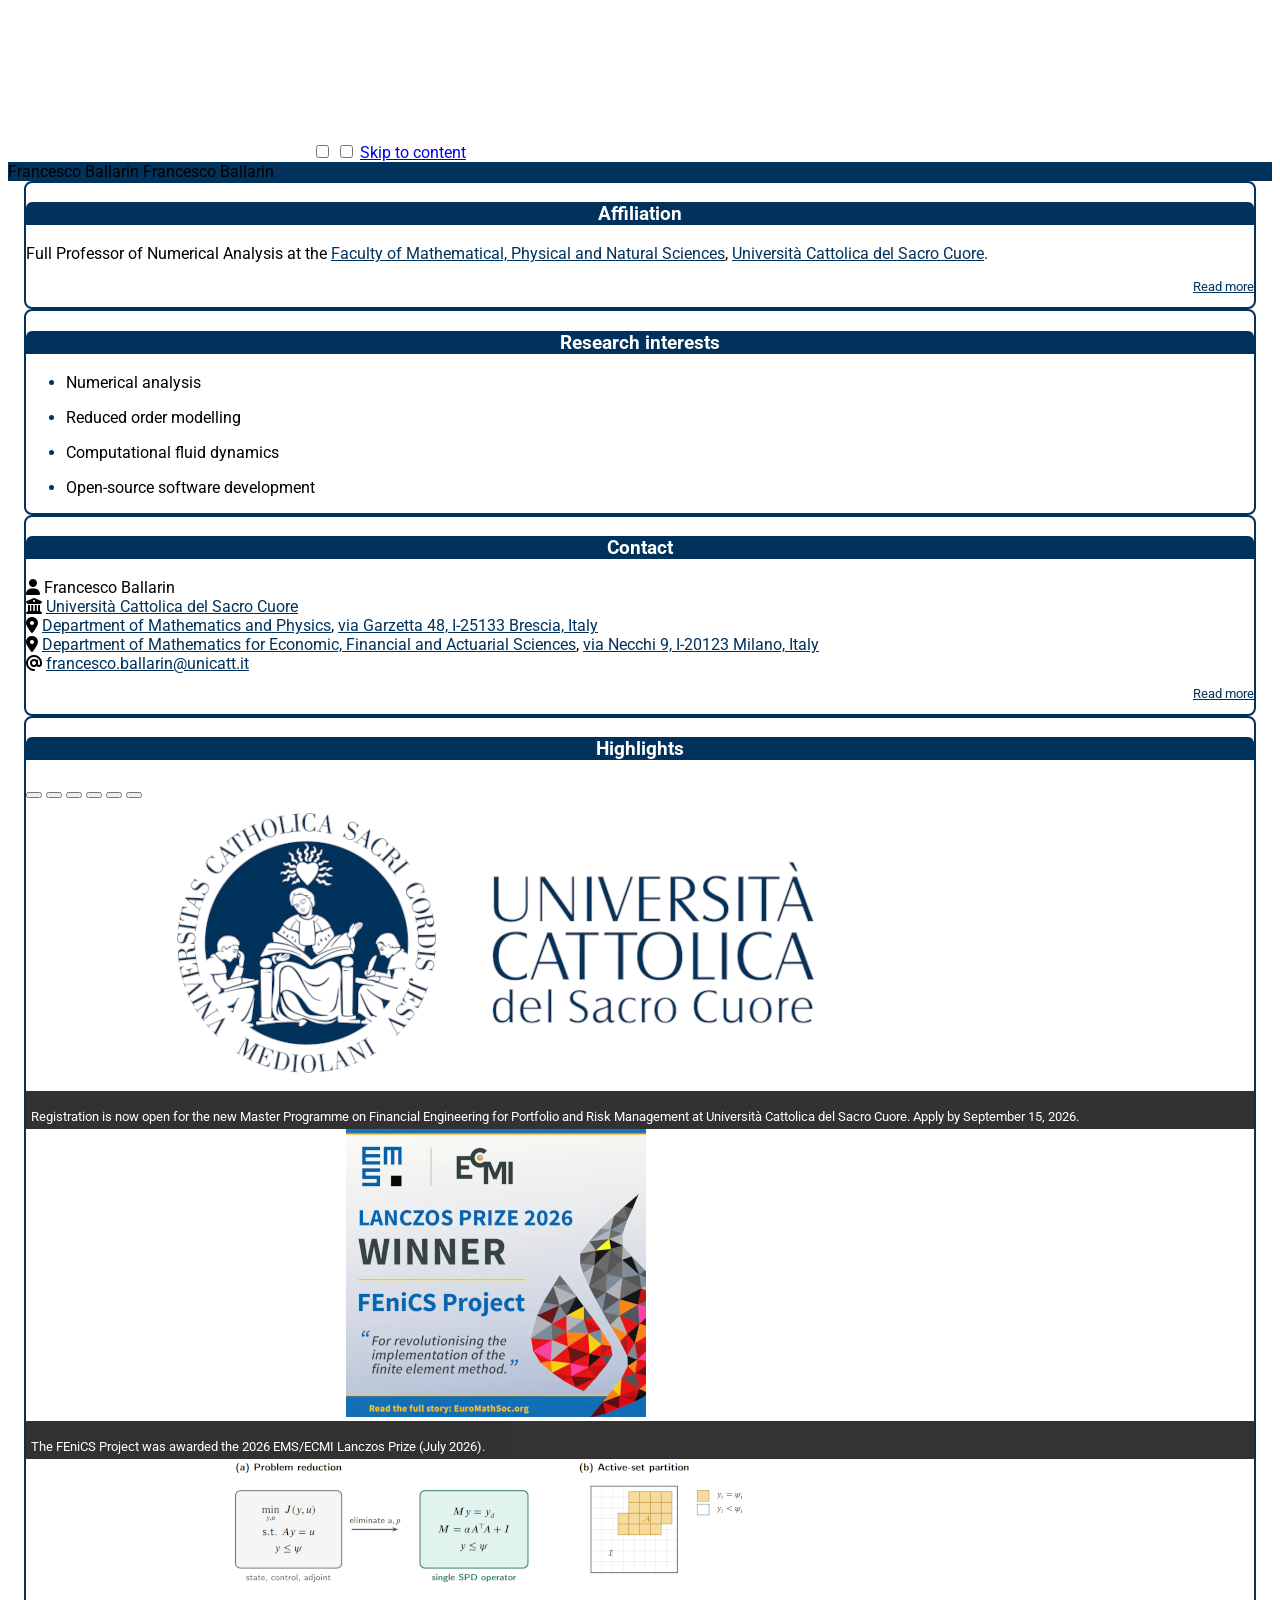
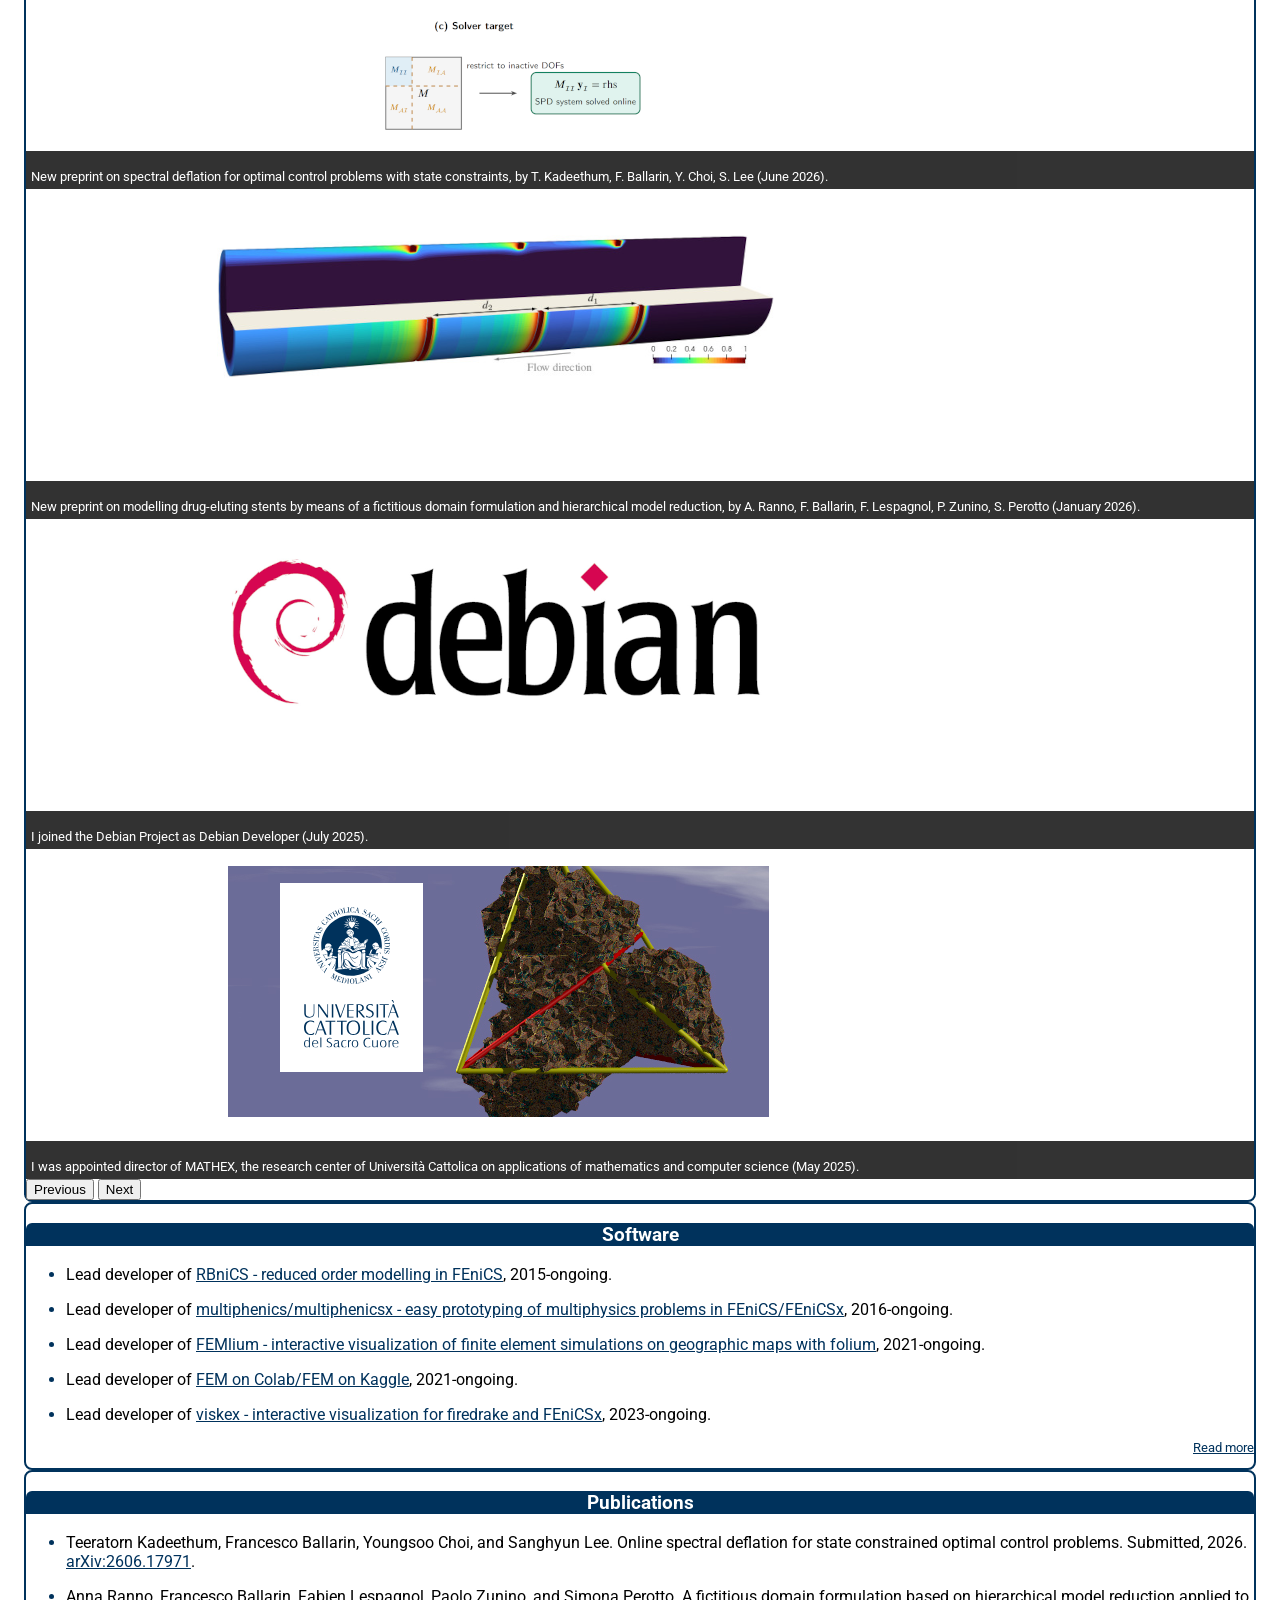
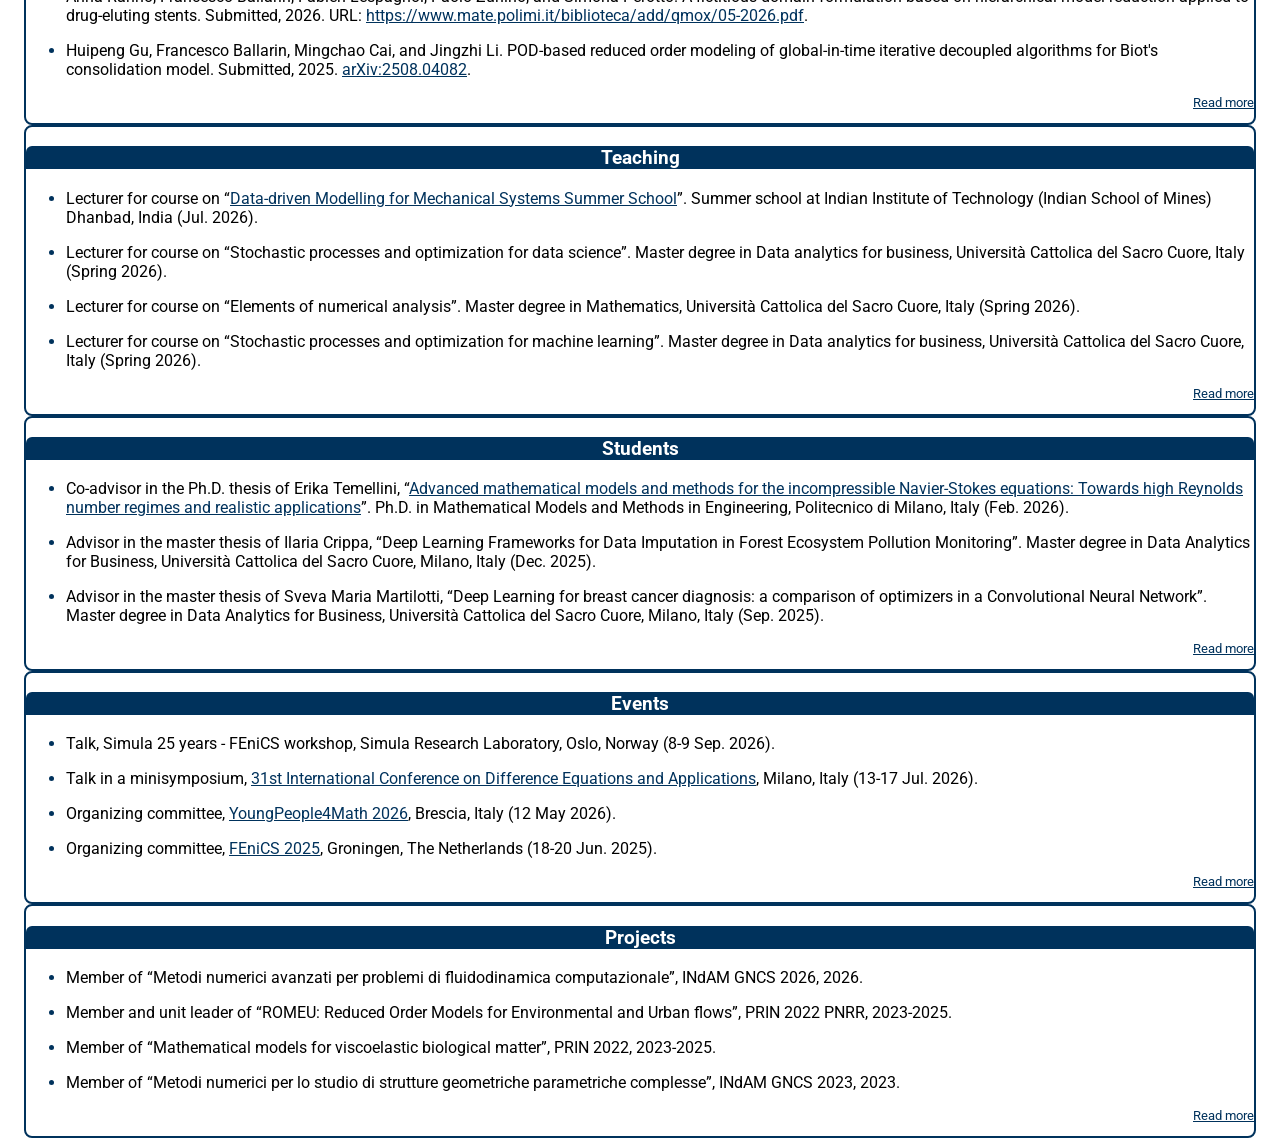
==== index.html @ c72687cb "deploy: 4f6db9b" ====
<!DOCTYPE html>

<html lang="en" data-content_root="./">
  <head>

<script type="application/ld+json">
{
  "@context": "http://schema.org",
  "@type": "Person",
  "givenName": "Francesco",
  "familyName": "Ballarin",
  "affiliation": "Faculty of Mathematical, Physical and Natural Sciences, Università Cattolica del Sacro Cuore",
  "address": "Department of Mathematics and Physics, via Garzetta 48, I-25133 Brescia, Italy and Department of Mathematics for Economic, Financial and Actuarial Sciences, via Necchi 9, I-20123 Milano, Italy",
  "email": "francesco.ballarin@unicatt.it",
  "jobTitle": "Full Professor of Numerical Analysis",
  "url": "https://www.francescoballarin.it/"
}
</script>

<meta property="og:title" content="Francesco Ballarin" />
<meta property="og:description" content="Francesco Ballarin is Full Professor of Numerical Analysis at the Faculty of Mathematical, Physical and Natural Sciences, Università Cattolica del Sacro Cuore." />
<meta property="og:site_name" content="Francesco Ballarin" />
<meta property="og:locale" content="en_US" />
<meta property="og:type" content="website" />
<meta property="og:url" content="https://www.francescoballarin.it/" />
<meta name="twitter:card" content="summary" />
<meta name="twitter:title" content="Francesco Ballarin" />
<meta name="twitter:description" content="Francesco Ballarin is Full Professor of Numerical Analysis at the Faculty of Mathematical, Physical and Natural Sciences, Università Cattolica del Sacro Cuore." />
    <meta charset="utf-8" />
    <meta name="viewport" content="width=device-width, initial-scale=1.0" /><meta name="viewport" content="width=device-width, initial-scale=1" />
<meta content="Francesco Ballarin is Full Professor of Numerical Analysis at the Faculty of Mathematical, Physical and Natural Sciences, Università Cattolica del Sacro Cuore." lang="en" name="description" xml:lang="en" />

  <meta name="viewport" content="width=device-width,initial-scale=1">
  <meta http-equiv="x-ua-compatible" content="ie=edge">
  <meta name="lang:clipboard.copy" content="Copy to clipboard">
  <meta name="lang:clipboard.copied" content="Copied to clipboard">
  <meta name="lang:search.language" content="en">
  <meta name="lang:search.pipeline.stopwords" content="True">
  <meta name="lang:search.pipeline.trimmer" content="True">
  <meta name="lang:search.result.none" content="No matching documents">
  <meta name="lang:search.result.one" content="1 matching document">
  <meta name="lang:search.result.other" content="# matching documents">
  <meta name="lang:search.tokenizer" content="[\s\-]+">

  
    <link href="https://fonts.gstatic.com/" rel="preconnect" crossorigin>
    <link href="https://fonts.googleapis.com/css?family=Roboto+Mono:400,500,700|Roboto:300,400,400i,700&display=fallback" rel="stylesheet">

    <style>
      body,
      input {
        font-family: "Roboto", "Helvetica Neue", Helvetica, Arial, sans-serif
      }

      code,
      kbd,
      pre {
        font-family: "Roboto Mono", "Courier New", Courier, monospace
      }
    </style>
  

  <link rel="stylesheet" href="_static/stylesheets/application.css"/>
  <link rel="stylesheet" href="_static/stylesheets/application-palette.css"/>
  <link rel="stylesheet" href="_static/stylesheets/application-fixes.css"/>
  
  <link rel="stylesheet" href="_static/fonts/material-icons.css"/>
  
  <meta name="theme-color" content="#00325c">
  <script src="_static/javascripts/modernizr.js"></script>
  
<script async src="https://www.googletagmanager.com/gtag/js?id=G-PG8WPC9DPN"></script>
<script>
    window.dataLayer = window.dataLayer || [];

    function gtag() {
        dataLayer.push(arguments);
    }

    gtag('js', new Date());

    gtag('config', 'G-PG8WPC9DPN');
</script>
  
  
    <title>Francesco Ballarin</title>
    <link rel="stylesheet" type="text/css" href="_static/pygments.css?v=75810a84" />
    <link rel="stylesheet" type="text/css" href="_static/material.css?v=79c92029" />
    <link rel="stylesheet" type="text/css" href="_static/sphinx-design.min.css?v=95c83b7e" />
    <link rel="stylesheet" type="text/css" href="_static/bootstrap-carousel.min.css?v=fd277c8b" />
    <link rel="stylesheet" type="text/css" href="_static/carousel-custom.css?v=6fe5d8c5" />
    <link rel="stylesheet" type="text/css" href="_static/css/custom.css?v=c7656457" />
    <link rel="stylesheet" type="text/css" href="https://cdnjs.cloudflare.com/ajax/libs/font-awesome/6.5.0/css/all.min.css" />
    <script src="_static/documentation_options.js?v=5929fcd5"></script>
    <script src="_static/doctools.js?v=fd6eb6e6"></script>
    <script src="_static/sphinx_highlight.js?v=6ffebe34"></script>
    <script src="_static/design-tabs.js?v=f930bc37"></script>
    <script src="_static/bootstrap-carousel.min.js?v=9a6c5d3e"></script>
    <script src="_static/js/external_links.js?v=e7f469e6"></script>
    <link rel="index" title="Index" href="genindex.html" />
    <link rel="search" title="Search" href="search.html" />
    <link rel="next" title="Affiliation" href="affiliation.html" />
  
   

  </head>
  <body dir=ltr
        data-md-color-primary=unicatt data-md-color-accent=unicatt>
  
  <svg class="md-svg">
    <defs data-children-count="0">
      
      <svg xmlns="http://www.w3.org/2000/svg" width="416" height="448" viewBox="0 0 416 448" id="__github"><path fill="currentColor" d="M160 304q0 10-3.125 20.5t-10.75 19T128 352t-18.125-8.5-10.75-19T96 304t3.125-20.5 10.75-19T128 256t18.125 8.5 10.75 19T160 304zm160 0q0 10-3.125 20.5t-10.75 19T288 352t-18.125-8.5-10.75-19T256 304t3.125-20.5 10.75-19T288 256t18.125 8.5 10.75 19T320 304zm40 0q0-30-17.25-51T296 232q-10.25 0-48.75 5.25Q229.5 240 208 240t-39.25-2.75Q130.75 232 120 232q-29.5 0-46.75 21T56 304q0 22 8 38.375t20.25 25.75 30.5 15 35 7.375 37.25 1.75h42q20.5 0 37.25-1.75t35-7.375 30.5-15 20.25-25.75T360 304zm56-44q0 51.75-15.25 82.75-9.5 19.25-26.375 33.25t-35.25 21.5-42.5 11.875-42.875 5.5T212 416q-19.5 0-35.5-.75t-36.875-3.125-38.125-7.5-34.25-12.875T37 371.5t-21.5-28.75Q0 312 0 260q0-59.25 34-99-6.75-20.5-6.75-42.5 0-29 12.75-54.5 27 0 47.5 9.875t47.25 30.875Q171.5 96 212 96q37 0 70 8 26.25-20.5 46.75-30.25T376 64q12.75 25.5 12.75 54.5 0 21.75-6.75 42 34 40 34 99.5z"/></svg>
      
    </defs>
  </svg>
  
  <input class="md-toggle" data-md-toggle="drawer" type="checkbox" id="__drawer">
  <input class="md-toggle" data-md-toggle="search" type="checkbox" id="__search">
  <label class="md-overlay" data-md-component="overlay" for="__drawer"></label>
  <a href="#index" tabindex="1" class="md-skip"> Skip to content </a>
  <header class="md-header" data-md-component="header">
  <nav class="md-header-nav md-grid">
    <div class="md-flex navheader">
      <div class="md-flex__cell md-flex__cell--shrink">
        <a href="#" title="Francesco Ballarin"
           class="md-header-nav__button md-logo">
          
            <i class="md-icon" style="display: none;">&#xe15e;</i>
          
        </a>
      </div>
      <div class="md-flex__cell md-flex__cell--shrink">
        <label class="md-icon md-icon--menu md-header-nav__button" for="__drawer"></label>
      </div>
      <div class="md-flex__cell md-flex__cell--stretch">
        <div class="md-flex__ellipsis md-header-nav__title" data-md-component="title">
          <span class="md-header-nav__topic">Francesco Ballarin</span>
          <span class="md-header-nav__topic"> Francesco Ballarin </span>
        </div>
      </div>
      <div class="md-flex__cell md-flex__cell--shrink">
        <label class="md-icon md-icon--search md-header-nav__button" for="__search"></label>
        
      </div>
      
        <div class="md-flex__cell md-flex__cell--shrink">
          <div class="md-header-nav__source">
            <a href="https://github.com/francesco-ballarin/francesco-ballarin.github.io" title="Go to repository" class="md-source" data-md-source="github">

    <div class="md-source__icon">
      <svg xmlns="http://www.w3.org/2000/svg" xmlns:xlink="http://www.w3.org/1999/xlink" viewBox="0 0 24 24" width="28" height="28">
        <use xlink:href="#__github" width="24" height="24"></use>
      </svg>
    </div>
  
  <div class="md-source__repository">
    francesco-ballarin.github.io
  </div>
</a>
          </div>
        </div>
      
      
    </div>
  </nav>
</header>

  
  <div class="md-container">
    
    
    
  <nav class="md-tabs" data-md-component="tabs">
    <div class="md-tabs__inner md-grid">
      <ul class="md-tabs__list">
          <li class="md-tabs__item"><a href="#" class="md-tabs__link">Francesco Ballarin</a></li>
      </ul>
    </div>
  </nav>
    <main class="md-main">
      <div class="md-main__inner md-grid" data-md-component="container">
        
          <div class="md-sidebar md-sidebar--primary" data-md-component="navigation">
            <div class="md-sidebar__scrollwrap">
              <div class="md-sidebar__inner">
                <nav class="md-nav md-nav--primary" data-md-level="0">
  <label class="md-nav__title md-nav__title--site" for="__drawer">
    <a href="#" title="Francesco Ballarin" class="md-nav__button md-logo">
      
        <i class="md-icon" style="display: none;">&#xe15e;</i>
      
    </a>
    <a href="#"
       title="Francesco Ballarin">Francesco Ballarin</a>
  </label>
    <div class="md-nav__source">
      <a href="https://github.com/francesco-ballarin/francesco-ballarin.github.io" title="Go to repository" class="md-source" data-md-source="github">

    <div class="md-source__icon">
      <svg xmlns="http://www.w3.org/2000/svg" xmlns:xlink="http://www.w3.org/1999/xlink" viewBox="0 0 24 24" width="28" height="28">
        <use xlink:href="#__github" width="24" height="24"></use>
      </svg>
    </div>
  
  <div class="md-source__repository">
    francesco-ballarin.github.io
  </div>
</a>
    </div>
  
  

  
  <ul class="md-nav__list">
    <li class="md-nav__item">
    
    
      <a href="affiliation.html" class="md-nav__link">Affiliation</a>
      
    
    </li>
    <li class="md-nav__item">
    
    
      <a href="contact.html" class="md-nav__link">Contact</a>
      
    
    </li>
    <li class="md-nav__item">
    
    
      <a href="events.html" class="md-nav__link">Events</a>
      
    
    </li>
    <li class="md-nav__item">
    
    
      <a href="projects.html" class="md-nav__link">Projects</a>
      
    
    </li>
    <li class="md-nav__item">
    
    
      <a href="publications.html" class="md-nav__link">Publications</a>
      
    
    </li>
    <li class="md-nav__item">
    
    
      <a href="software.html" class="md-nav__link">Software</a>
      
    
    </li>
    <li class="md-nav__item">
    
    
      <a href="students.html" class="md-nav__link">Students</a>
      
    
    </li>
    <li class="md-nav__item">
    
    
      <a href="teaching.html" class="md-nav__link">Teaching</a>
      
    
    </li>
  </ul>
  

</nav>
              </div>
            </div>
          </div>
          <div class="md-sidebar md-sidebar--secondary" data-md-component="toc">
            <div class="md-sidebar__scrollwrap">
              <div class="md-sidebar__inner">
                
<nav class="md-nav md-nav--secondary">
  <ul class="md-nav__list" data-md-scrollfix="">
    
<li class="md-nav__item"><a class="md-nav__extra_link" href="_sources/index.rst.txt">Show Source</a> </li>

<li id="searchbox" class="md-nav__item"></li>

  </ul>
</nav>
              </div>
            </div>
          </div>
        
        <div class="md-content">
          <article class="md-content__inner md-typeset" role="main">
            
  <section id="francesco-ballarin">
<h1 id="index--page-root">Francesco Ballarin</h1>
<div class="toctree-wrapper compound">
<ul>
<li class="toctree-l1"><a class="reference internal" href="affiliation.html">Affiliation</a></li>
<li class="toctree-l1"><a class="reference internal" href="contact.html">Contact</a></li>
<li class="toctree-l1"><a class="reference internal" href="events.html">Events</a></li>
<li class="toctree-l1"><a class="reference internal" href="projects.html">Projects</a></li>
<li class="toctree-l1"><a class="reference internal" href="publications.html">Publications</a></li>
<li class="toctree-l1"><a class="reference internal" href="software.html">Software</a></li>
<li class="toctree-l1"><a class="reference internal" href="students.html">Students</a></li>
<li class="toctree-l1"><a class="reference internal" href="teaching.html">Teaching</a></li>
</ul>
</div>
<div class="sd-container-fluid sd-sphinx-override sd-mb-4 docutils">
<div class="sd-row sd-row-cols-1 sd-row-cols-xs-1 sd-row-cols-sm-1 sd-row-cols-md-3 sd-row-cols-lg-3 sd-g-2 sd-g-xs-2 sd-g-sm-2 sd-g-md-2 sd-g-lg-2 docutils">
<div class="sd-col sd-d-flex-row docutils">
<div class="sd-card sd-sphinx-override sd-w-100 sd-shadow-sm docutils">
<div class="sd-card-header docutils">
<p class="sd-card-text"><a class="reference internal" href="affiliation.html"><span class="doc">Affiliation</span></a></p>
</div>
<div class="sd-card-body docutils">
<p class="sd-card-text">Full Professor of Numerical Analysis at the <a class="reference external" href="https://brescia.unicatt.it/facolta/scienze-matematiche-fisiche-e-naturali">Faculty of Mathematical, Physical and Natural Sciences</a>, <a class="reference external" href="https://www.unicatt.it/">Università Cattolica del Sacro Cuore</a>.</p>
</div>
<div class="sd-card-footer docutils">
<p class="sd-card-text"><a class="reference internal" href="affiliation.html"><span class="doc">Read more</span></a></p>
</div>
</div>
</div>
<div class="sd-col sd-d-flex-row docutils">
<div class="sd-card sd-sphinx-override sd-w-100 sd-shadow-sm docutils">
<div class="sd-card-header docutils">
<p class="sd-card-text">Research interests</p>
</div>
<div class="sd-card-body docutils">
<ul class="simple">
<li><p class="sd-card-text">Numerical analysis</p></li>
<li><p class="sd-card-text">Reduced order modelling</p></li>
<li><p class="sd-card-text">Computational fluid dynamics</p></li>
<li><p class="sd-card-text">Open-source software development</p></li>
</ul>
</div>
</div>
</div>
<div class="sd-col sd-d-flex-row docutils">
<div class="sd-card sd-sphinx-override sd-w-100 sd-shadow-sm docutils">
<div class="sd-card-header docutils">
<p class="sd-card-text"><a class="reference internal" href="contact.html"><span class="doc">Contact</span></a></p>
</div>
<div class="sd-card-body docutils">
<div class="line-block">
<div class="line"><span class="fas fa-user sd-text-primary"></span> Francesco Ballarin</div>
<div class="line"><span class="fas fa-building-columns sd-text-primary"></span> <a class="reference external" href="https://www.unicatt.it/">Università Cattolica del Sacro Cuore</a></div>
<div class="line"><span class="fas fa-location-dot sd-text-primary"></span> <a class="reference external" href="https://dipartimenti.unicatt.it/dmf">Department of Mathematics and Physics</a>, <a class="reference external" href="https://maps.google.com/?q=viaGarzetta48,I-25133Brescia,Italy">via Garzetta 48, I-25133 Brescia, Italy</a></div>
<div class="line"><span class="fas fa-location-dot sd-text-primary"></span> <a class="reference external" href="https://dipartimenti.unicatt.it/dimsefa">Department of Mathematics for Economic, Financial and Actuarial Sciences</a>, <a class="reference external" href="https://maps.google.com/?q=viaNecchi9,I-20123Milano,Italy">via Necchi 9, I-20123 Milano, Italy</a></div>
<div class="line"><span class="fas fa-at sd-text-primary"></span> <a class="reference external" href="mailto:francesco.ballarin@unicatt.it">francesco<span>.</span>ballarin<span>@</span>unicatt<span>.</span>it</a></div>
</div>
</div>
<div class="sd-card-footer docutils">
<p class="sd-card-text"><a class="reference internal" href="contact.html"><span class="doc">Read more</span></a></p>
</div>
</div>
</div>
</div>
</div>
<div class="sd-card sd-sphinx-override sd-mt-0 sd-mb-4 sd-ml-2 sd-mr-2 sd-shadow-sm docutils">
<div class="sd-card-header docutils">
<p class="sd-card-text">Highlights</p>
</div>
<div class="sd-card-body docutils">
<div class="scbs-carousel scbs-slide scbs-carousel-fade scbs-carousel-dark" data-bs-ride="carousel" id="carousel-0">
<div class="scbs-carousel-indicators">
<button aria-current="true" aria-label="Slide 1" class="scbs-active" data-bs-slide-to="0" data-bs-target="#carousel-0" type="button"></button>
<button aria-label="Slide 2" data-bs-slide-to="1" data-bs-target="#carousel-0" type="button"></button>
<button aria-label="Slide 3" data-bs-slide-to="2" data-bs-target="#carousel-0" type="button"></button>
<button aria-label="Slide 4" data-bs-slide-to="3" data-bs-target="#carousel-0" type="button"></button>
<button aria-label="Slide 5" data-bs-slide-to="4" data-bs-target="#carousel-0" type="button"></button>
<button aria-label="Slide 6" data-bs-slide-to="5" data-bs-target="#carousel-0" type="button"></button>
</div>
<div class="scbs-carousel-inner">
<div class="scbs-carousel-item scbs-active">
<img alt="_images/unicatt-slider.png" class="scbs-d-block scbs-w-100" src="_images/unicatt-slider.png"/>
<div class="scbs-carousel-caption scbs-d-block">
<p>
<a href="https://www.unicatt.it/corsi/master-universitari/milano/Financial-Engineering-for-Portfolio-and-Risk-Management.html" target="_blank">Registration is now open for the new Master Programme on Financial Engineering for Portfolio and Risk Management at Università Cattolica del Sacro Cuore. Apply by September 15, 2026.</a>
</p>
</div>
</div>
<div class="scbs-carousel-item">
<img alt="_images/fenics-slider.png" class="scbs-d-block scbs-w-100" src="_images/fenics-slider.png"/>
<div class="scbs-carousel-caption scbs-d-block">
<p>
<a href="https://euromathsoc.org/news/217" target="_blank">The FEniCS Project was awarded the 2026 EMS/ECMI Lanczos Prize (July 2026).</a>
</p>
</div>
</div>
<div class="scbs-carousel-item">
<img alt="_images/spectral-deflation-slider.png" class="scbs-d-block scbs-w-100" src="_images/spectral-deflation-slider.png"/>
<div class="scbs-carousel-caption scbs-d-block">
<p>
<a href="https://arxiv.org/abs/2508.04082" target="_blank">New preprint on spectral deflation for optimal control problems with state constraints, by T. Kadeethum, F. Ballarin, Y. Choi, S. Lee (June 2026).</a>
</p>
</div>
</div>
<div class="scbs-carousel-item">
<img alt="_images/himod-stent.png" class="scbs-d-block scbs-w-100" src="_images/himod-stent.png"/>
<div class="scbs-carousel-caption scbs-d-block">
<p>
<a href="https://www.mate.polimi.it/biblioteca/add/qmox/05-2026.pdf" target="_blank">New preprint on modelling drug-eluting stents by means of a fictitious domain formulation and hierarchical model reduction, by A. Ranno, F. Ballarin, F. Lespagnol, P. Zunino, S. Perotto (January 2026).</a>
</p>
</div>
</div>
<div class="scbs-carousel-item">
<img alt="_images/debian-slider.png" class="scbs-d-block scbs-w-100" src="_images/debian-slider.png"/>
<div class="scbs-carousel-caption scbs-d-block">
<p>
<a href="https://qa.debian.org/developer.php?login=francesco.ballarin@unicatt.it" target="_blank">I joined the Debian Project as Debian Developer (July 2025).</a>
</p>
</div>
</div>
<div class="scbs-carousel-item">
<img alt="_images/mathex-slider.png" class="scbs-d-block scbs-w-100" src="_images/mathex-slider.png"/>
<div class="scbs-carousel-caption scbs-d-block">
<p>
<a href="https://centridiricerca.unicatt.it/mathex" target="_blank">I was appointed director of MATHEX, the research center of Università Cattolica on applications of mathematics and computer science (May 2025).</a>
</p>
</div>
</div>
</div>
<button class="scbs-carousel-control-prev" data-bs-slide="prev" data-bs-target="#carousel-0" type="button">
<span aria-hidden="true" class="scbs-carousel-control-prev-icon"></span>
<span class="scbs-visually-hidden">Previous</span>
</button>
<button class="scbs-carousel-control-next" data-bs-slide="next" data-bs-target="#carousel-0" type="button">
<span aria-hidden="true" class="scbs-carousel-control-next-icon"></span>
<span class="scbs-visually-hidden">Next</span>
</button>
</div>
</div>
</div>
<div class="sd-container-fluid sd-sphinx-override sd-mb-4 docutils">
<div class="sd-row sd-row-cols-1 sd-row-cols-xs-1 sd-row-cols-sm-1 sd-row-cols-md-2 sd-row-cols-lg-2 sd-g-2 sd-g-xs-2 sd-g-sm-2 sd-g-md-2 sd-g-lg-2 docutils">
<div class="sd-col sd-d-flex-row docutils">
<div class="sd-card sd-sphinx-override sd-w-100 sd-shadow-sm docutils">
<div class="sd-card-header docutils">
<p class="sd-card-text"><a class="reference internal" href="software.html"><span class="doc">Software</span></a></p>
</div>
<div class="sd-card-body docutils">
<ul class="simple">
<li><p class="sd-card-text">Lead developer of <a class="reference external" href="https://www.rbnicsproject.org">RBniCS - reduced order modelling in FEniCS</a>, 2015-ongoing.</p></li>
<li><p class="sd-card-text">Lead developer of <a class="reference external" href="https://multiphenics.github.io">multiphenics/multiphenicsx - easy prototyping of multiphysics problems in FEniCS/FEniCSx</a>, 2016-ongoing.</p></li>
<li><p class="sd-card-text">Lead developer of <a class="reference external" href="https://femlium.github.io">FEMlium - interactive visualization of finite element simulations on geographic maps with folium</a>, 2021-ongoing.</p></li>
<li><p class="sd-card-text">Lead developer of <a class="reference external" href="https://fem-on-colab.github.io">FEM on Colab/FEM on Kaggle</a>, 2021-ongoing.</p></li>
<li><p class="sd-card-text">Lead developer of <a class="reference external" href="https://viskex.github.io">viskex - interactive visualization for firedrake and FEniCSx</a>, 2023-ongoing.</p></li>
</ul>
</div>
<div class="sd-card-footer docutils">
<p class="sd-card-text"><a class="reference internal" href="software.html"><span class="doc">Read more</span></a></p>
</div>
</div>
</div>
<div class="sd-col sd-d-flex-row docutils">
<div class="sd-card sd-sphinx-override sd-w-100 sd-shadow-sm docutils">
<div class="sd-card-header docutils">
<p class="sd-card-text"><a class="reference internal" href="publications.html"><span class="doc">Publications</span></a></p>
</div>
<div class="sd-card-body docutils">
<div class="docutils container" id="id2">
<ul class="simple">
<li id="id3"><p>Teeratorn Kadeethum, Francesco Ballarin, Youngsoo Choi, and Sanghyun Lee. Online spectral deflation for state constrained optimal control problems. Submitted, 2026. <a class="reference external" href="https://arxiv.org/abs/2606.17971">arXiv:2606.17971</a>.</p></li>
<li id="id4"><p>Anna Ranno, Francesco Ballarin, Fabien Lespagnol, Paolo Zunino, and Simona Perotto. A fictitious domain formulation based on hierarchical model reduction applied to drug-eluting stents. Submitted, 2026. URL: <a class="reference external" href="https://www.mate.polimi.it/biblioteca/add/qmox/05-2026.pdf">https://www.mate.polimi.it/biblioteca/add/qmox/05-2026.pdf</a>.</p></li>
<li id="id6"><p>Huipeng Gu, Francesco Ballarin, Mingchao Cai, and Jingzhi Li. POD-based reduced order modeling of global-in-time iterative decoupled algorithms for Biot's consolidation model. Submitted, 2025. <a class="reference external" href="https://arxiv.org/abs/2508.04082">arXiv:2508.04082</a>.</p></li>
</ul>
</div>
</div>
<div class="sd-card-footer docutils">
<p class="sd-card-text"><a class="reference internal" href="publications.html"><span class="doc">Read more</span></a></p>
</div>
</div>
</div>
</div>
</div>
<div class="sd-container-fluid sd-sphinx-override sd-mb-4 docutils">
<div class="sd-row sd-row-cols-1 sd-row-cols-xs-1 sd-row-cols-sm-1 sd-row-cols-md-2 sd-row-cols-lg-2 sd-g-2 sd-g-xs-2 sd-g-sm-2 sd-g-md-2 sd-g-lg-2 docutils">
<div class="sd-col sd-d-flex-row docutils">
<div class="sd-card sd-sphinx-override sd-w-100 sd-shadow-sm docutils">
<div class="sd-card-header docutils">
<p class="sd-card-text"><a class="reference internal" href="teaching.html"><span class="doc">Teaching</span></a></p>
</div>
<div class="sd-card-body docutils">
<ul class="simple">
<li><p class="sd-card-text">Lecturer for course on “<a class="reference external" href="https://people.iitism.ac.in/~d2mms/">Data-driven Modelling for Mechanical Systems Summer School</a>”. Summer school at Indian Institute of Technology (Indian School of Mines) Dhanbad, India (Jul. 2026).</p></li>
<li><p class="sd-card-text">Lecturer for course on “Stochastic processes and optimization for data science”. Master degree in Data analytics for business, Università Cattolica del Sacro Cuore, Italy (Spring 2026).</p></li>
<li><p class="sd-card-text">Lecturer for course on “Elements of numerical analysis”. Master degree in Mathematics, Università Cattolica del Sacro Cuore, Italy (Spring 2026).</p></li>
<li><p class="sd-card-text">Lecturer for course on “Stochastic processes and optimization for machine learning”. Master degree in Data analytics for business, Università Cattolica del Sacro Cuore, Italy (Spring 2026).</p></li>
</ul>
</div>
<div class="sd-card-footer docutils">
<p class="sd-card-text"><a class="reference internal" href="teaching.html"><span class="doc">Read more</span></a></p>
</div>
</div>
</div>
<div class="sd-col sd-d-flex-row docutils">
<div class="sd-card sd-sphinx-override sd-w-100 sd-shadow-sm docutils">
<div class="sd-card-header docutils">
<p class="sd-card-text"><a class="reference internal" href="students.html"><span class="doc">Students</span></a></p>
</div>
<div class="sd-card-body docutils">
<ul class="simple">
<li><p class="sd-card-text">Co-advisor in the Ph.D. thesis of Erika Temellini, “<a class="reference external" href="https://hdl.handle.net/10589/250257">Advanced mathematical models and methods for the incompressible Navier-Stokes equations: Towards high Reynolds number regimes and realistic applications</a>”. Ph.D. in Mathematical Models and Methods in Engineering, Politecnico di Milano, Italy (Feb. 2026).</p></li>
<li><p class="sd-card-text">Advisor in the master thesis of Ilaria Crippa, “Deep Learning Frameworks for Data Imputation in Forest Ecosystem Pollution Monitoring”. Master degree in Data Analytics for Business, Università Cattolica del Sacro Cuore, Milano, Italy (Dec. 2025).</p></li>
<li><p class="sd-card-text">Advisor in the master thesis of Sveva Maria Martilotti, “Deep Learning for breast cancer diagnosis: a comparison of optimizers in a Convolutional Neural Network”. Master degree in Data Analytics for Business, Università Cattolica del Sacro Cuore, Milano, Italy (Sep. 2025).</p></li>
</ul>
</div>
<div class="sd-card-footer docutils">
<p class="sd-card-text"><a class="reference internal" href="students.html"><span class="doc">Read more</span></a></p>
</div>
</div>
</div>
</div>
</div>
<div class="sd-container-fluid sd-sphinx-override sd-mb-4 docutils">
<div class="sd-row sd-row-cols-1 sd-row-cols-xs-1 sd-row-cols-sm-1 sd-row-cols-md-2 sd-row-cols-lg-2 sd-g-2 sd-g-xs-2 sd-g-sm-2 sd-g-md-2 sd-g-lg-2 docutils">
<div class="sd-col sd-d-flex-row docutils">
<div class="sd-card sd-sphinx-override sd-w-100 sd-shadow-sm docutils">
<div class="sd-card-header docutils">
<p class="sd-card-text"><a class="reference internal" href="events.html"><span class="doc">Events</span></a></p>
</div>
<div class="sd-card-body docutils">
<ul class="simple">
<li><p class="sd-card-text">Talk, Simula 25 years - FEniCS workshop, Simula Research Laboratory, Oslo, Norway (8-9 Sep. 2026).</p></li>
<li><p class="sd-card-text">Talk in a minisymposium, <a class="reference external" href="https://icdea2026.sciencesconf.org/">31st International Conference on Difference Equations and Applications</a>, Milano, Italy (13-17 Jul. 2026).</p></li>
<li><p class="sd-card-text">Organizing committee, <a class="reference external" href="https://sites.google.com/unibs.it/semmat/youngpeople4math2026">YoungPeople4Math 2026</a>, Brescia, Italy (12 May 2026).</p></li>
<li><p class="sd-card-text">Organizing committee, <a class="reference external" href="https://fenicsproject.org/fenics-2025">FEniCS 2025</a>, Groningen, The Netherlands (18-20 Jun. 2025).</p></li>
</ul>
</div>
<div class="sd-card-footer docutils">
<p class="sd-card-text"><a class="reference internal" href="events.html"><span class="doc">Read more</span></a></p>
</div>
</div>
</div>
<div class="sd-col sd-d-flex-row docutils">
<div class="sd-card sd-sphinx-override sd-w-100 sd-shadow-sm docutils">
<div class="sd-card-header docutils">
<p class="sd-card-text"><a class="reference internal" href="projects.html"><span class="doc">Projects</span></a></p>
</div>
<div class="sd-card-body docutils">
<ul class="simple">
<li><p class="sd-card-text">Member of “Metodi numerici avanzati per problemi di fluidodinamica computazionale”, INdAM GNCS 2026, 2026.</p></li>
<li><p class="sd-card-text">Member and unit leader of “ROMEU: Reduced Order Models for Environmental and Urban flows”, PRIN 2022 PNRR, 2023-2025.</p></li>
<li><p class="sd-card-text">Member of “Mathematical models for viscoelastic biological matter”, PRIN 2022, 2023-2025.</p></li>
<li><p class="sd-card-text">Member of “Metodi numerici per lo studio di strutture geometriche parametriche complesse”, INdAM GNCS 2023, 2023.</p></li>
</ul>
</div>
<div class="sd-card-footer docutils">
<p class="sd-card-text"><a class="reference internal" href="projects.html"><span class="doc">Read more</span></a></p>
</div>
</div>
</div>
</div>
</div>
</section>


          </article>
        </div>
      </div>
    </main>
  </div>
  <footer class="md-footer">
    <div class="md-footer-nav">
      <nav class="md-footer-nav__inner md-grid">
          
          
            <a href="affiliation.html" title="Affiliation"
               class="md-flex md-footer-nav__link md-footer-nav__link--next"
               rel="next">
            <div class="md-flex__cell md-flex__cell--stretch md-footer-nav__title"><span
                class="md-flex__ellipsis"> <span
                class="md-footer-nav__direction"> "Next" </span> Affiliation </span>
            </div>
            <div class="md-flex__cell md-flex__cell--shrink"><i
                class="md-icon md-icon--arrow-forward md-footer-nav__button"></i>
            </div>
          
        </a>
        
      </nav>
    </div>
    <div class="md-footer-meta md-typeset">
      <div class="md-footer-meta__inner md-grid">
        <div class="md-footer-copyright">
          <div class="md-footer-copyright__highlight">
              &#169; Copyright 2022-2026, Francesco Ballarin.
              
          </div>
            Created using
            <a href="http://www.sphinx-doc.org/">Sphinx</a> 9.1.0.
             and
            <a href="https://github.com/bashtage/sphinx-material/">Material for
              Sphinx</a>
        </div>
      </div>
    </div>
  </footer>
  <script src="_static/javascripts/application.js"></script>
  <script>app.initialize({version: "1.0.4", url: {base: ".."}})</script>
  </body>
</html>
---- _static/pygments.css ----
pre { line-height: 125%; }
td.linenos .normal { color: inherit; background-color: transparent; padding-left: 5px; padding-right: 5px; }
span.linenos { color: inherit; background-color: transparent; padding-left: 5px; padding-right: 5px; }
td.linenos .special { color: #000000; background-color: #ffffc0; padding-left: 5px; padding-right: 5px; }
span.linenos.special { color: #000000; background-color: #ffffc0; padding-left: 5px; padding-right: 5px; }
.highlight .hll { background-color: #ffffcc }
.highlight { background: #f8f8f8; }
.highlight .c { color: #080; font-style: italic } /* Comment */
.highlight .err { border: 1px solid #F00 } /* Error */
.highlight .k { color: #A2F; font-weight: bold } /* Keyword */
.highlight .o { color: #666 } /* Operator */
.highlight .ch { color: #080; font-style: italic } /* Comment.Hashbang */
.highlight .cm { color: #080; font-style: italic } /* Comment.Multiline */
.highlight .cp { color: #080 } /* Comment.Preproc */
.highlight .cpf { color: #080; font-style: italic } /* Comment.PreprocFile */
.highlight .c1 { color: #080; font-style: italic } /* Comment.Single */
.highlight .cs { color: #080; font-weight: bold } /* Comment.Special */
.highlight .gd { color: #A00000 } /* Generic.Deleted */
.highlight .ge { font-style: italic } /* Generic.Emph */
.highlight .ges { font-weight: bold; font-style: italic } /* Generic.EmphStrong */
.highlight .gr { color: #F00 } /* Generic.Error */
.highlight .gh { color: #000080; font-weight: bold } /* Generic.Heading */
.highlight .gi { color: #00A000 } /* Generic.Inserted */
.highlight .go { color: #888 } /* Generic.Output */
.highlight .gp { color: #000080; font-weight: bold } /* Generic.Prompt */
.highlight .gs { font-weight: bold } /* Generic.Strong */
.highlight .gu { color: #800080; font-weight: bold } /* Generic.Subheading */
.highlight .gt { color: #04D } /* Generic.Traceback */
.highlight .kc { color: #A2F; font-weight: bold } /* Keyword.Constant */
.highlight .kd { color: #A2F; font-weight: bold } /* Keyword.Declaration */
.highlight .kn { color: #A2F; font-weight: bold } /* Keyword.Namespace */
.highlight .kp { color: #A2F } /* Keyword.Pseudo */
.highlight .kr { color: #A2F; font-weight: bold } /* Keyword.Reserved */
.highlight .kt { color: #0B0; font-weight: bold } /* Keyword.Type */
.highlight .m { color: #666 } /* Literal.Number */
.highlight .s { color: #B44 } /* Literal.String */
.highlight .na { color: #B44 } /* Name.Attribute */
.highlight .nb { color: #A2F } /* Name.Builtin */
.highlight .nc { color: #00F } /* Name.Class */
.highlight .no { color: #800 } /* Name.Constant */
.highlight .nd { color: #A2F } /* Name.Decorator */
.highlight .ni { color: #999; font-weight: bold } /* Name.Entity */
.highlight .ne { color: #D2413A; font-weight: bold } /* Name.Exception */
.highlight .nf { color: #00A000 } /* Name.Function */
.highlight .nl { color: #A0A000 } /* Name.Label */
.highlight .nn { color: #00F; font-weight: bold } /* Name.Namespace */
.highlight .nt { color: #008000; font-weight: bold } /* Name.Tag */
.highlight .nv { color: #B8860B } /* Name.Variable */
.highlight .ow { color: #A2F; font-weight: bold } /* Operator.Word */
.highlight .w { color: #BBB } /* Text.Whitespace */
.highlight .mb { color: #666 } /* Literal.Number.Bin */
.highlight .mf { color: #666 } /* Literal.Number.Float */
.highlight .mh { color: #666 } /* Literal.Number.Hex */
.highlight .mi { color: #666 } /* Literal.Number.Integer */
.highlight .mo { color: #666 } /* Literal.Number.Oct */
.highlight .sa { color: #B44 } /* Literal.String.Affix */
.highlight .sb { color: #B44 } /* Literal.String.Backtick */
.highlight .sc { color: #B44 } /* Literal.String.Char */
.highlight .dl { color: #B44 } /* Literal.String.Delimiter */
.highlight .sd { color: #B44; font-style: italic } /* Literal.String.Doc */
.highlight .s2 { color: #B44 } /* Literal.String.Double */
.highlight .se { color: #B62; font-weight: bold } /* Literal.String.Escape */
.highlight .sh { color: #B44 } /* Literal.String.Heredoc */
.highlight .si { color: #B68; font-weight: bold } /* Literal.String.Interpol */
.highlight .sx { color: #008000 } /* Literal.String.Other */
.highlight .sr { color: #B68 } /* Literal.String.Regex */
.highlight .s1 { color: #B44 } /* Literal.String.Single */
.highlight .ss { color: #B8860B } /* Literal.String.Symbol */
.highlight .bp { color: #A2F } /* Name.Builtin.Pseudo */
.highlight .fm { color: #00A000 } /* Name.Function.Magic */
.highlight .vc { color: #B8860B } /* Name.Variable.Class */
.highlight .vg { color: #B8860B } /* Name.Variable.Global */
.highlight .vi { color: #B8860B } /* Name.Variable.Instance */
.highlight .vm { color: #B8860B } /* Name.Variable.Magic */
.highlight .il { color: #666 } /* Literal.Number.Integer.Long */
---- _static/css/custom.css ----
/* Customize palette */
button[data-md-color-primary=unicatt] {
    background-color: #00325c;
}

[data-md-color-primary=unicatt] .md-typeset a {
    color: #00325c;
    text-decoration: underline;
}

[data-md-color-primary=unicatt] .md-header,
[data-md-color-primary=unicatt] .md-hero {
    background-color: #00325c;
}

[data-md-color-primary=unicatt] .md-nav__link--active,
[data-md-color-primary=unicatt] .md-nav__link:active {
    color: #00325c;
}

[data-md-color-primary=unicatt] .md-nav__item--nested>.md-nav__link {
    color: inherit;
}

button[data-md-color-accent=unicatt] {
    background-color: #c23e46;
}

[data-md-color-accent=unicatt] .md-typeset a:active,
[data-md-color-accent=unicatt] .md-typeset a:hover {
    color: #c23e46;
}

[data-md-color-accent=unicatt] .md-typeset .codehilite pre::-webkit-scrollbar-thumb:hover,
[data-md-color-accent=unicatt] .md-typeset pre code::-webkit-scrollbar-thumb:hover {
    background-color: #c23e46;
}

[data-md-color-accent=unicatt] .md-nav__link:focus,
[data-md-color-accent=unicatt] .md-nav__link:hover,
[data-md-color-accent=unicatt] .md-typeset .footnote li:hover .footnote-backref:hover,
[data-md-color-accent=unicatt] .md-typeset .footnote li:target .footnote-backref,
[data-md-color-accent=unicatt] .md-typeset .md-clipboard:active:before,
[data-md-color-accent=unicatt] .md-typeset .md-clipboard:hover:before,
[data-md-color-accent=unicatt] .md-typeset [id] .headerlink:focus,
[data-md-color-accent=unicatt] .md-typeset [id]:hover .headerlink:hover,
[data-md-color-accent=unicatt] .md-typeset [id]:target .headerlink {
    color: #c23e46;
}

[data-md-color-accent=unicatt] .md-search__scrollwrap::-webkit-scrollbar-thumb:hover {
    background-color: #c23e46;
}

[data-md-color-accent=unicatt] .md-search-result__link:hover,
[data-md-color-accent=unicatt] .md-search-result__link[data-md-state=active] {
    background-color: rgba(255, 23, 68, .1);
}

[data-md-color-accent=unicatt] .md-sidebar__scrollwrap::-webkit-scrollbar-thumb:hover {
    background-color: #c23e46;
}

[data-md-color-accent=unicatt] .md-source-file:hover:before {
    background-color: #c23e46;
}

@media only screen and (max-width:59.9375em) {
    [data-md-color-primary=unicatt] .md-nav__source {
        background-color: #c23e46;
    }
}

@media only screen and (max-width:76.1875em) {
    html [data-md-color-primary=unicatt] .md-nav--primary .md-nav__title--site {
        background-color: #00325c;
    }
}

@media only screen and (min-width:76.25em) {
    [data-md-color-primary=unicatt] .md-tabs {
        background-color: #00325c;
    }
}

/* Hide undesired items */
.md-sidebar--secondary, .md-footer {
    display: None;
}

#francesco-ballarin > h1, #index--page-root, .toctree-wrapper {
    display: None;
}

@media only screen and (min-width: 76.25em) {
    .md-content {
        margin-left: 1.0rem;
        margin-right: 1.0rem;
    }

    .md-sidebar--primary, .md-tabs, .md-header-nav__source {
        display: none;
    }
}
@media only screen and (min-width: 60em) and (max-width: 76.1875em) {
    .md-content {
        margin-right: 1.0rem;
    }

    .md-header-nav__source {
        display: none;
    }

    .md-logo {
        display: none !important;
    }

    html [data-md-color-primary=unicatt] .md-nav--primary .md-nav__title--site {
        height: auto;
        padding: 0.2rem 0.8rem 0.2rem 0.8rem;
    }
}
@media only screen and (max-width: 60em) {
    .md-content {
        margin-right: 1.0rem;
    }

    .md-icon--search, .md-nav__source {
        display: none;
    }

    .md-logo {
        display: none !important;
    }

    html [data-md-color-primary=unicatt] .md-nav--primary .md-nav__title--site {
        height: auto;
        padding: 0.2rem 0.8rem 0.2rem 0.8rem;
    }
}

.md-nav__link[for=__toc]:after {
    display: none !important;
}

/*
Sphinx-design customization, see:
https://sphinx-design.readthedocs.io/en/alabaster-theme/css_variables.html
https://github.com/executablebooks/sphinx-design/blob/main/style/_button.scss
https://github.com/executablebooks/sphinx-design/blob/main/style/_cards.scss
https://github.com/executablebooks/sphinx-design/blob/main/style/_tabs.scss

*/
:root {
    --sd-color-primary: #00325c;
    --sd-color-secondary: #c23e46;
    --sd-color-primary-highlight: #002a4e;
    --sd-color-secondary-highlight: #a5343b;
}

.sd-card {
    border: 2px solid var(--sd-color-primary);
    border-radius: 0.5rem;
}

.sd-card:hover {
    border: 2px solid var(--sd-color-secondary);
    transform: scale(1.01);
}

.sd-card-header {
    background-color: var(--sd-color-primary);
    border-bottom: 0px solid black;
    color: white;
    font-size: larger;
    font-weight: bolder;
    text-align: center;
}

.sd-card-header:first-child {
    border-radius: calc(0.5rem - 2px) calc(0.5rem - 2px) 0 0;
}

.sd-card:hover > .sd-card-header {
    background-color: var(--sd-color-secondary);
    border-bottom: 0px solid black;
    color: white;
}

[data-md-color-primary=unicatt] .sd-card-header a {
    color: white;
    text-decoration: none !important;
}

[data-md-color-primary=unicatt] .sd-card:hover > .sd-card-header a {
    color: white;
    text-decoration: none !important;
}

.sd-card-footer {
    border-top: 0px solid black;
    font-size: small;
    text-align: right;
}

.sd-card-footer:last-child {
    border-radius: 0 0 calc(0.5rem - 2px) calc(0.5rem - 2px);
}

.sd-card-body ul, .sd-card-body ol {
    margin: 0;
}

.sd-card-body li::marker, .sd-tab-content li::marker {
    color: var(--sd-color-primary);
}

.sd-card:hover li::marker {
    color: var(--sd-color-secondary);
}

.sd-tab-set > input + label {
    margin-left: 1px;
    margin-right: 1px;
    margin-top: 1px;
}

.sd-tab-set > input + label {
    border-bottom: 0px solid black;
    border-top-left-radius: 0.5rem;
    border-top-right-radius: 0.5rem;
    padding-top: 0.5em;
}

.sd-tab-set > input:not(:checked) + label {
    background-color: var(--sd-color-primary);
    border-top: 2px solid var(--sd-color-primary);
    border-right: 2px solid var(--sd-color-primary);
    border-left: 2px solid var(--sd-color-primary);
    color: white;
}

.sd-tab-set > input:checked + label, .sd-tab-set > input:not(:checked) + label:hover {
    background-color: var(--sd-color-secondary);
    border-top: 2px solid var(--sd-color-secondary);
    border-right: 2px solid var(--sd-color-secondary);
    border-left: 2px solid var(--sd-color-secondary);
    color: white;
}

.sd-btn-shadow-primary-no-hover, .sd-btn-shadow-secondary-no-hover, .sd-btn-outline-primary-no-hover, .sd-btn-outline-secondary-no-hover {
    width: 15em;
    text-decoration: none !important;
}

.sd-btn-shadow-primary-no-hover:hover, .sd-btn-shadow-primary-no-hover:focus {
    background-color: var(--sd-color-primary) !important;
    color: white !important;
    cursor: auto;
}

.sd-btn-shadow-secondary-no-hover:hover, .sd-btn-shadow-secondary-no-hover:focus {
    background-color: var(--sd-color-secondary) !important;
    color: white !important;
    cursor: auto;
}

.sd-btn-outline-primary-no-hover:hover, .sd-btn-outline-primary-no-hover:focus {
    background-color: white !important;
    color: var(--sd-color-primary) !important;
    cursor: auto;
}


.sd-btn-outline-secondary-no-hover:hover, .sd-btn-outline-secondary-no-hover:focus {
    background-color: white !important;
    color: var(--sd-color-secondary) !important;
    cursor: auto;
}

.sd-badge-affiliation-container p {
    margin: 0.4em;
}

.sd-badge-affiliation-container .sd-badge {
    width: 10em;
    font-size: 1em;
    margin-left: 4em;
}

.sd-badge-affiliation-container .sd-badge-next-text {
    margin-left: 6em;
}

.sd-card-body-software-img-container {
    display: flex;
    justify-content: center;
}

.sd-card-body-software-img-container img {
    width: 150px;
    margin-left: 10px;
    margin-right: 10px;
    margin-bottom: 5px;
}

.sd-card:hover .sd-card-software-container .sd-badge {
    color: var(--sd-color-secondary) !important;
    border-color: var(--sd-color-secondary) !important;
}

.sd-card-software-container p {
    margin: 0.4em;
}

.sd-card-software-container .sd-badge {
    width: 10em;
    font-size: 1em;
}

.sd-card-software-container .sd-badge-next-text {
    margin-left: 2em;
}

.sd-dropdown > .sd-summary-title {
    display: flex !important;
}

/* Incompatibilities between sphinx-material-design and sphinx-design */
.md-typeset details {
    border: 2px solid var(--sd-color-primary);
    border-radius: 0.5rem;
}

.md-typeset details > summary {
    background-color: var(--sd-color-primary);
}

.md-typeset details > summary::before, .md-typeset details > summary::after {
    content: none;
}

/*
Sphinx-carousel customization, see:
https://getbootstrap.com/docs/5.2/layout/grid/#grid-options
*/
.scbs-carousel-caption {
    background-color: black;
    opacity: 0.8;
    padding: 5px;
}

@media only screen and (max-width: 576px) {
    .scbs-carousel-caption {
        font-size: xx-small;
        bottom: 0;
    }

    .scbs-carousel-indicators {
        display: none;
    }
}

@media only screen and (min-width: 576px) and (max-width: 768px) {
    .scbs-carousel-caption {
        font-size: x-small;
    }

    .scbs-carousel-indicators {
        margin-bottom: 0;
    }
}

@media only screen and (min-width: 768px) {
    .scbs-carousel-caption {
        font-size: small;
    }

    .scbs-carousel-indicators {
        margin-bottom: 0;
    }
}

.scbs-carousel-caption p {
    color: white;
    margin-bottom: 0;
}

[data-md-color-primary=unicatt] .scbs-carousel-caption p a {
    color: white;
    display: block;
    text-decoration: none !important;
}
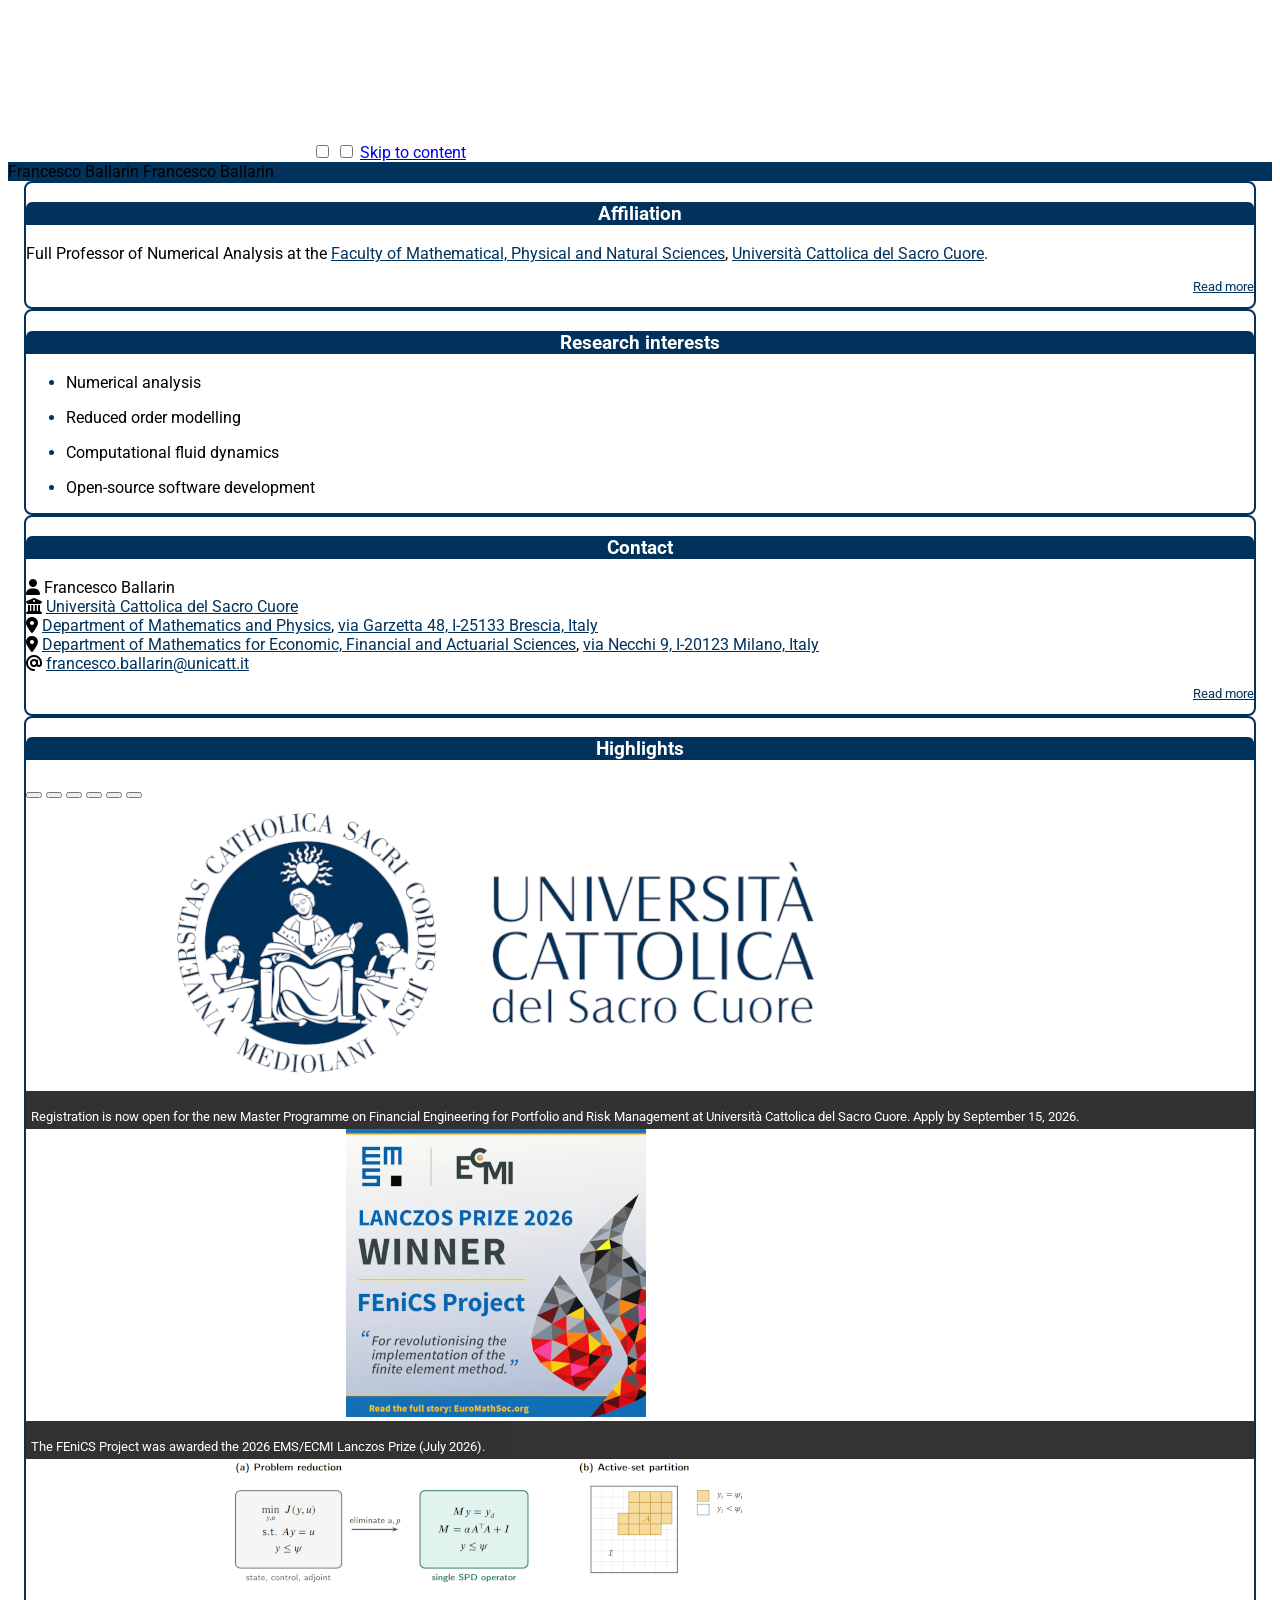
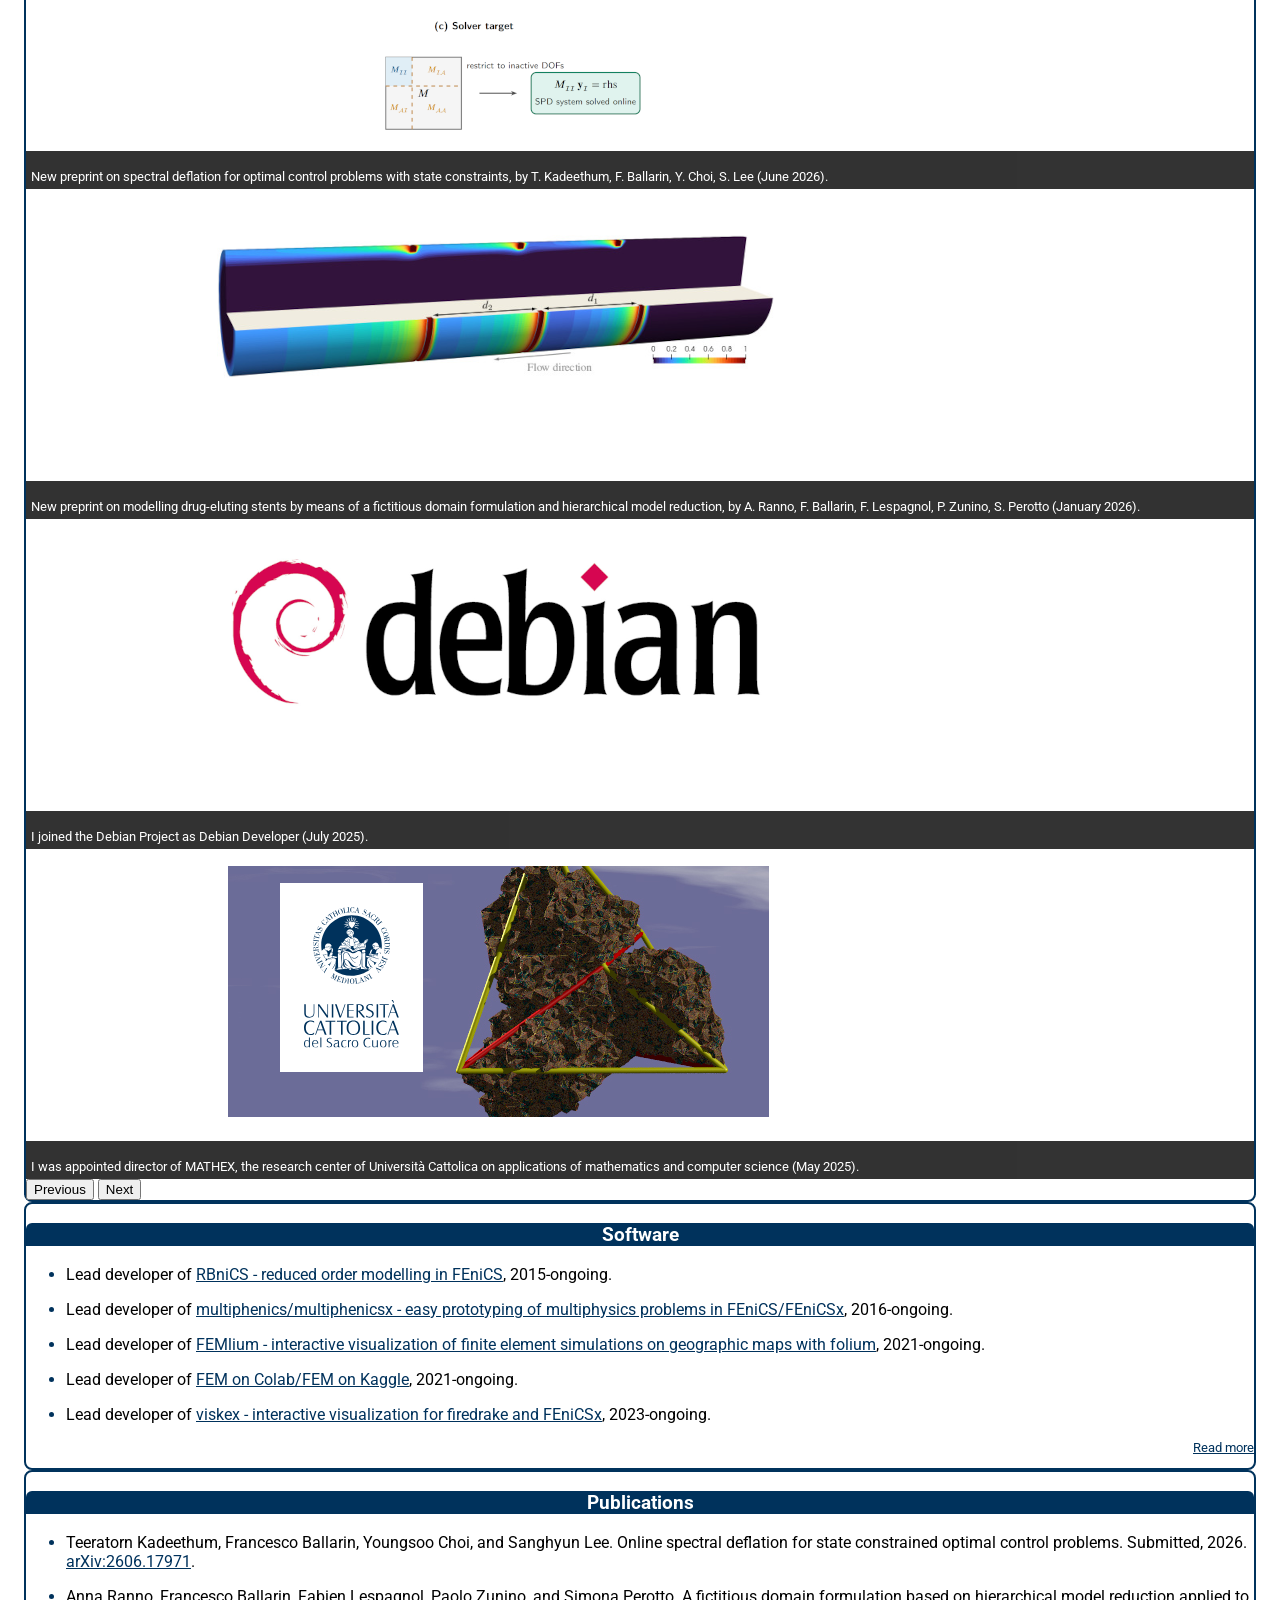
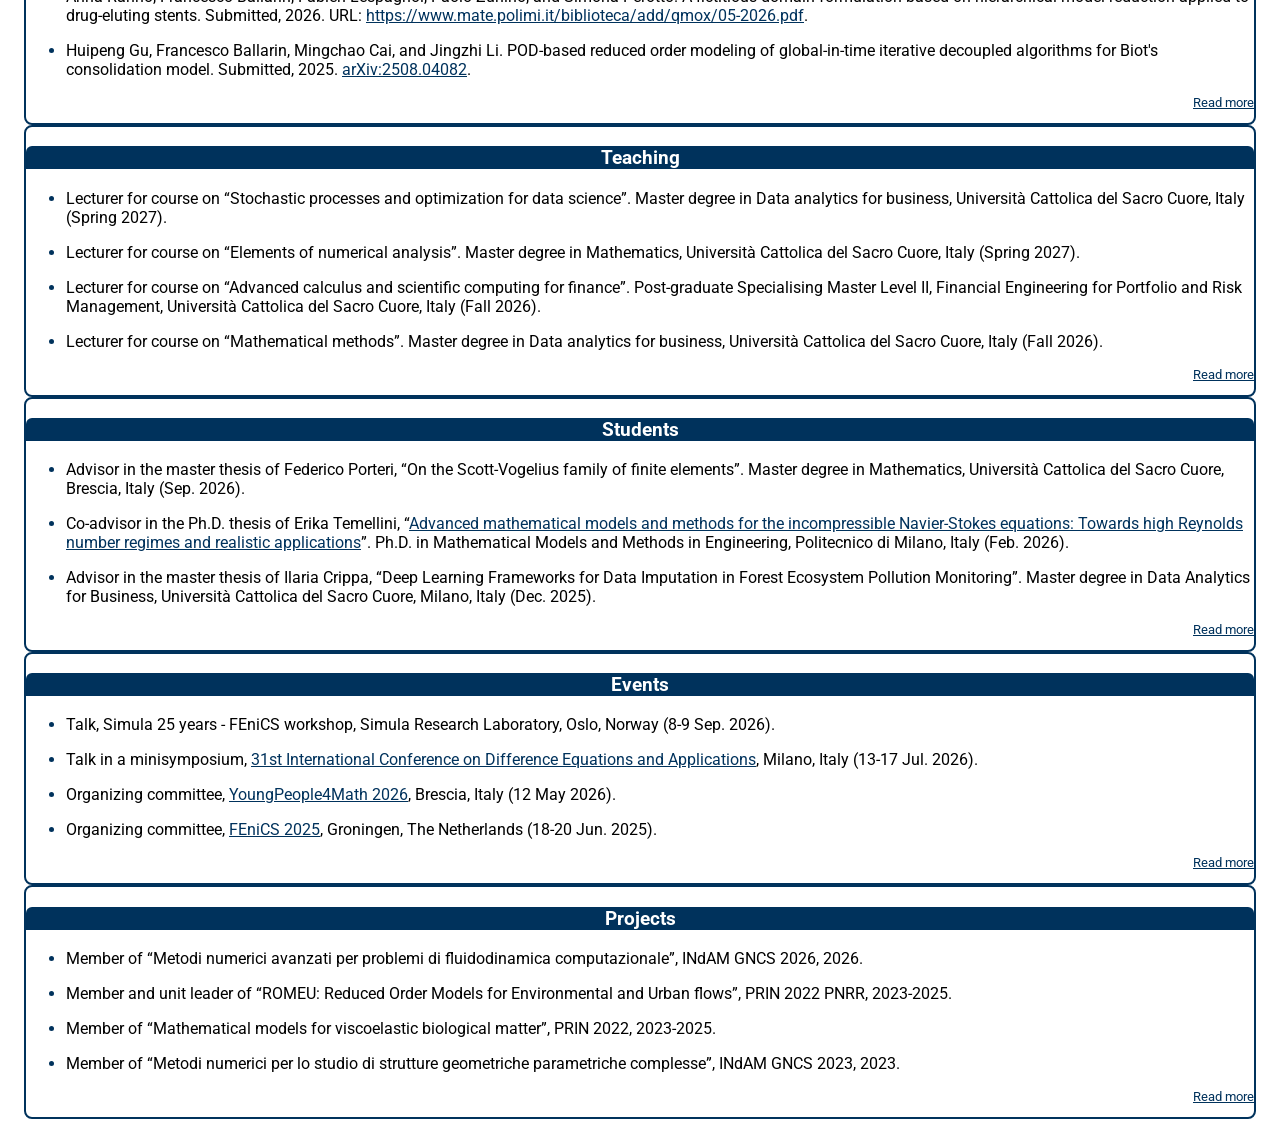
==== commit 3249542b: "deploy: 1cf3448" ====
--- a/index.html
+++ b/index.html
@@ -487,10 +487,10 @@
 </div>
 <div class="sd-card-body docutils">
 <ul class="simple">
-<li><p class="sd-card-text">Lecturer for course on “<a class="reference external" href="https://people.iitism.ac.in/~d2mms/">Data-driven Modelling for Mechanical Systems Summer School</a>”. Summer school at Indian Institute of Technology (Indian School of Mines) Dhanbad, India (Jul. 2026).</p></li>
-<li><p class="sd-card-text">Lecturer for course on “Stochastic processes and optimization for data science”. Master degree in Data analytics for business, Università Cattolica del Sacro Cuore, Italy (Spring 2026).</p></li>
-<li><p class="sd-card-text">Lecturer for course on “Elements of numerical analysis”. Master degree in Mathematics, Università Cattolica del Sacro Cuore, Italy (Spring 2026).</p></li>
-<li><p class="sd-card-text">Lecturer for course on “Stochastic processes and optimization for machine learning”. Master degree in Data analytics for business, Università Cattolica del Sacro Cuore, Italy (Spring 2026).</p></li>
+<li><p class="sd-card-text">Lecturer for course on “Stochastic processes and optimization for data science”. Master degree in Data analytics for business, Università Cattolica del Sacro Cuore, Italy (Spring 2027).</p></li>
+<li><p class="sd-card-text">Lecturer for course on “Elements of numerical analysis”. Master degree in Mathematics, Università Cattolica del Sacro Cuore, Italy (Spring 2027).</p></li>
+<li><p class="sd-card-text">Lecturer for course on “Advanced calculus and scientific computing for finance”. Post-graduate Specialising Master Level II, Financial Engineering for Portfolio and Risk Management, Università Cattolica del Sacro Cuore, Italy (Fall 2026).</p></li>
+<li><p class="sd-card-text">Lecturer for course on “Mathematical methods”. Master degree in Data analytics for business, Università Cattolica del Sacro Cuore, Italy (Fall 2026).</p></li>
 </ul>
 </div>
 <div class="sd-card-footer docutils">
@@ -505,9 +505,9 @@
 </div>
 <div class="sd-card-body docutils">
 <ul class="simple">
+<li><p class="sd-card-text">Advisor in the master thesis of Federico Porteri, “On the Scott-Vogelius family of finite elements”. Master degree in Mathematics, Università Cattolica del Sacro Cuore, Brescia, Italy (Sep. 2026).</p></li>
 <li><p class="sd-card-text">Co-advisor in the Ph.D. thesis of Erika Temellini, “<a class="reference external" href="https://hdl.handle.net/10589/250257">Advanced mathematical models and methods for the incompressible Navier-Stokes equations: Towards high Reynolds number regimes and realistic applications</a>”. Ph.D. in Mathematical Models and Methods in Engineering, Politecnico di Milano, Italy (Feb. 2026).</p></li>
 <li><p class="sd-card-text">Advisor in the master thesis of Ilaria Crippa, “Deep Learning Frameworks for Data Imputation in Forest Ecosystem Pollution Monitoring”. Master degree in Data Analytics for Business, Università Cattolica del Sacro Cuore, Milano, Italy (Dec. 2025).</p></li>
-<li><p class="sd-card-text">Advisor in the master thesis of Sveva Maria Martilotti, “Deep Learning for breast cancer diagnosis: a comparison of optimizers in a Convolutional Neural Network”. Master degree in Data Analytics for Business, Università Cattolica del Sacro Cuore, Milano, Italy (Sep. 2025).</p></li>
 </ul>
 </div>
 <div class="sd-card-footer docutils">
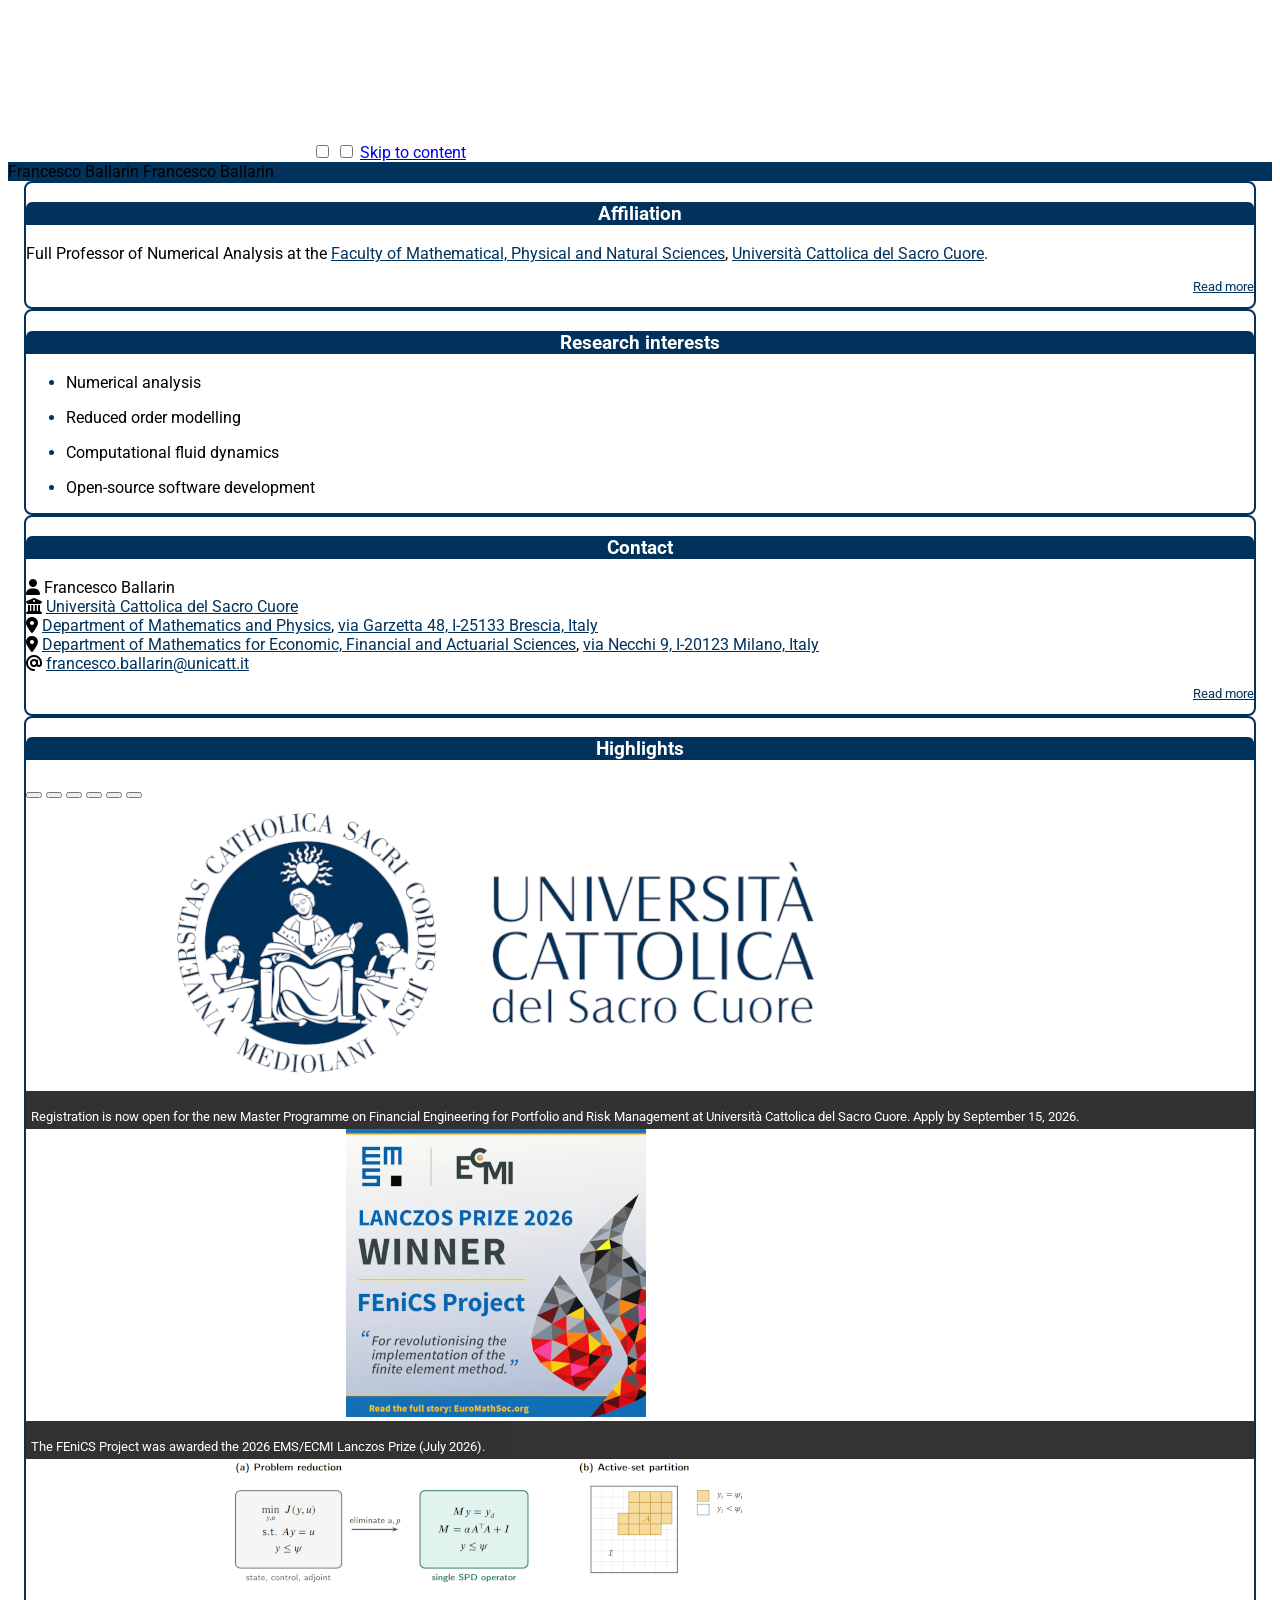
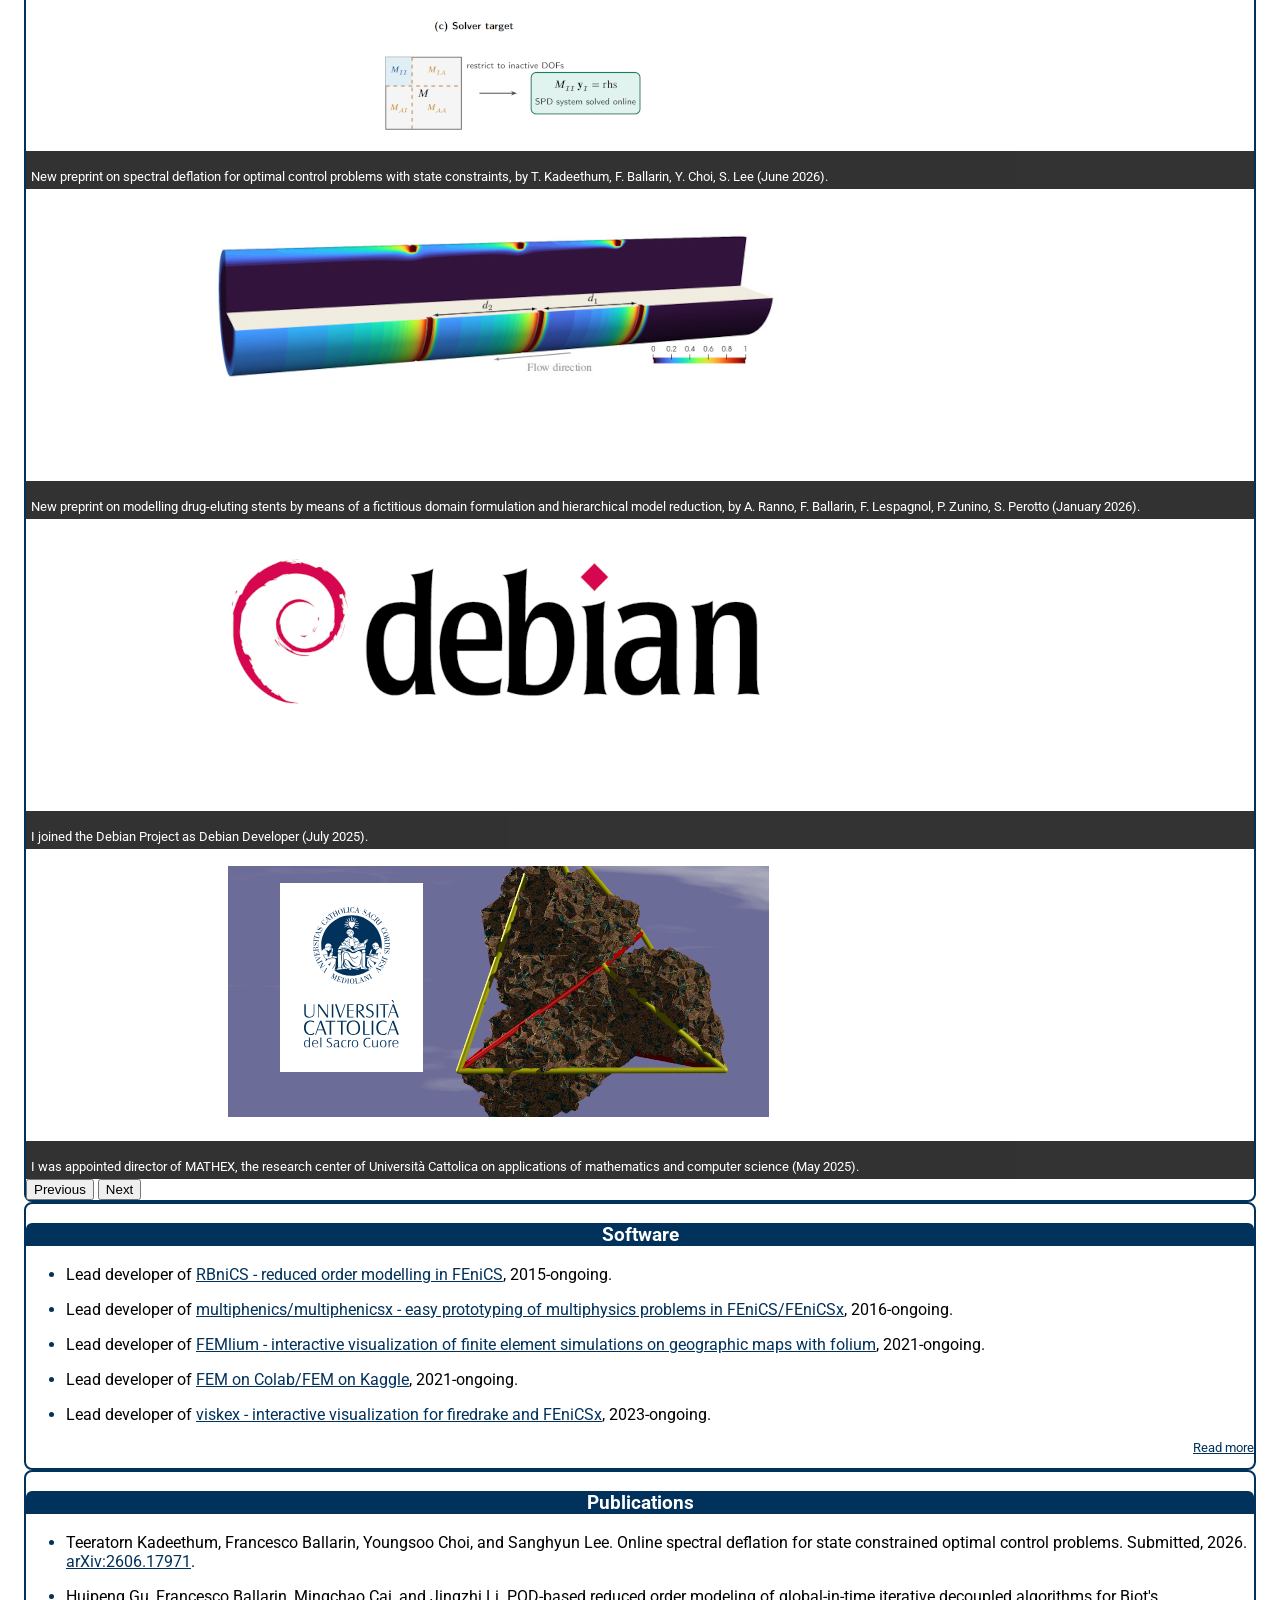
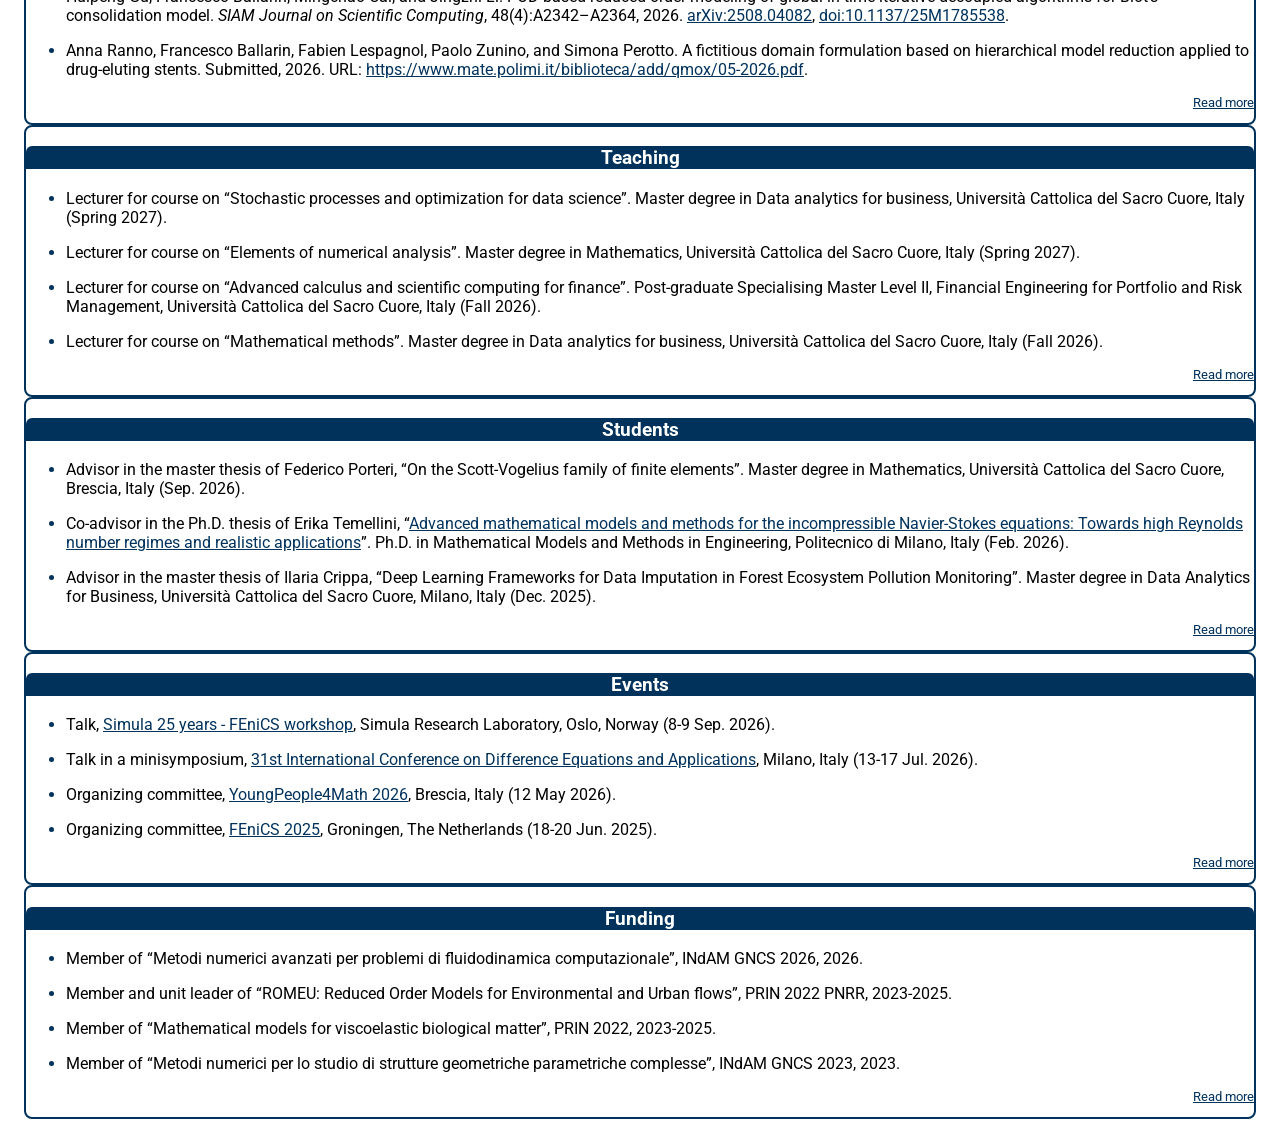
==== commit ada20939: "deploy: c75f83a" ====
--- a/index.html
+++ b/index.html
@@ -237,7 +237,7 @@
     <li class="md-nav__item">
     
     
-      <a href="projects.html" class="md-nav__link">Projects</a>
+      <a href="funding.html" class="md-nav__link">Funding</a>
       
     
     </li>
@@ -303,7 +303,7 @@
 <li class="toctree-l1"><a class="reference internal" href="affiliation.html">Affiliation</a></li>
 <li class="toctree-l1"><a class="reference internal" href="contact.html">Contact</a></li>
 <li class="toctree-l1"><a class="reference internal" href="events.html">Events</a></li>
-<li class="toctree-l1"><a class="reference internal" href="projects.html">Projects</a></li>
+<li class="toctree-l1"><a class="reference internal" href="funding.html">Funding</a></li>
 <li class="toctree-l1"><a class="reference internal" href="publications.html">Publications</a></li>
 <li class="toctree-l1"><a class="reference internal" href="software.html">Software</a></li>
 <li class="toctree-l1"><a class="reference internal" href="students.html">Students</a></li>
@@ -466,8 +466,8 @@
 <div class="docutils container" id="id2">
 <ul class="simple">
 <li id="id3"><p>Teeratorn Kadeethum, Francesco Ballarin, Youngsoo Choi, and Sanghyun Lee. Online spectral deflation for state constrained optimal control problems. Submitted, 2026. <a class="reference external" href="https://arxiv.org/abs/2606.17971">arXiv:2606.17971</a>.</p></li>
+<li id="id6"><p>Huipeng Gu, Francesco Ballarin, Mingchao Cai, and Jingzhi Li. POD-based reduced order modeling of global-in-time iterative decoupled algorithms for Biot's consolidation model. <em>SIAM Journal on Scientific Computing</em>, 48(4):A2342–A2364, 2026. <a class="reference external" href="https://arxiv.org/abs/2508.04082">arXiv:2508.04082</a>, <a class="reference external" href="https://doi.org/10.1137/25M1785538">doi:10.1137/25M1785538</a>.</p></li>
 <li id="id4"><p>Anna Ranno, Francesco Ballarin, Fabien Lespagnol, Paolo Zunino, and Simona Perotto. A fictitious domain formulation based on hierarchical model reduction applied to drug-eluting stents. Submitted, 2026. URL: <a class="reference external" href="https://www.mate.polimi.it/biblioteca/add/qmox/05-2026.pdf">https://www.mate.polimi.it/biblioteca/add/qmox/05-2026.pdf</a>.</p></li>
-<li id="id6"><p>Huipeng Gu, Francesco Ballarin, Mingchao Cai, and Jingzhi Li. POD-based reduced order modeling of global-in-time iterative decoupled algorithms for Biot's consolidation model. Submitted, 2025. <a class="reference external" href="https://arxiv.org/abs/2508.04082">arXiv:2508.04082</a>.</p></li>
 </ul>
 </div>
 </div>
@@ -526,7 +526,7 @@
 </div>
 <div class="sd-card-body docutils">
 <ul class="simple">
-<li><p class="sd-card-text">Talk, Simula 25 years - FEniCS workshop, Simula Research Laboratory, Oslo, Norway (8-9 Sep. 2026).</p></li>
+<li><p class="sd-card-text">Talk, <a class="reference external" href="https://www.simula.no/about/events/simula-25-years-fenics-workshop">Simula 25 years - FEniCS workshop</a>, Simula Research Laboratory, Oslo, Norway (8-9 Sep. 2026).</p></li>
 <li><p class="sd-card-text">Talk in a minisymposium, <a class="reference external" href="https://icdea2026.sciencesconf.org/">31st International Conference on Difference Equations and Applications</a>, Milano, Italy (13-17 Jul. 2026).</p></li>
 <li><p class="sd-card-text">Organizing committee, <a class="reference external" href="https://sites.google.com/unibs.it/semmat/youngpeople4math2026">YoungPeople4Math 2026</a>, Brescia, Italy (12 May 2026).</p></li>
 <li><p class="sd-card-text">Organizing committee, <a class="reference external" href="https://fenicsproject.org/fenics-2025">FEniCS 2025</a>, Groningen, The Netherlands (18-20 Jun. 2025).</p></li>
@@ -540,7 +540,7 @@
 <div class="sd-col sd-d-flex-row docutils">
 <div class="sd-card sd-sphinx-override sd-w-100 sd-shadow-sm docutils">
 <div class="sd-card-header docutils">
-<p class="sd-card-text"><a class="reference internal" href="projects.html"><span class="doc">Projects</span></a></p>
+<p class="sd-card-text"><a class="reference internal" href="funding.html"><span class="doc">Funding</span></a></p>
 </div>
 <div class="sd-card-body docutils">
 <ul class="simple">
@@ -551,7 +551,7 @@
 </ul>
 </div>
 <div class="sd-card-footer docutils">
-<p class="sd-card-text"><a class="reference internal" href="projects.html"><span class="doc">Read more</span></a></p>
+<p class="sd-card-text"><a class="reference internal" href="funding.html"><span class="doc">Read more</span></a></p>
 </div>
 </div>
 </div>
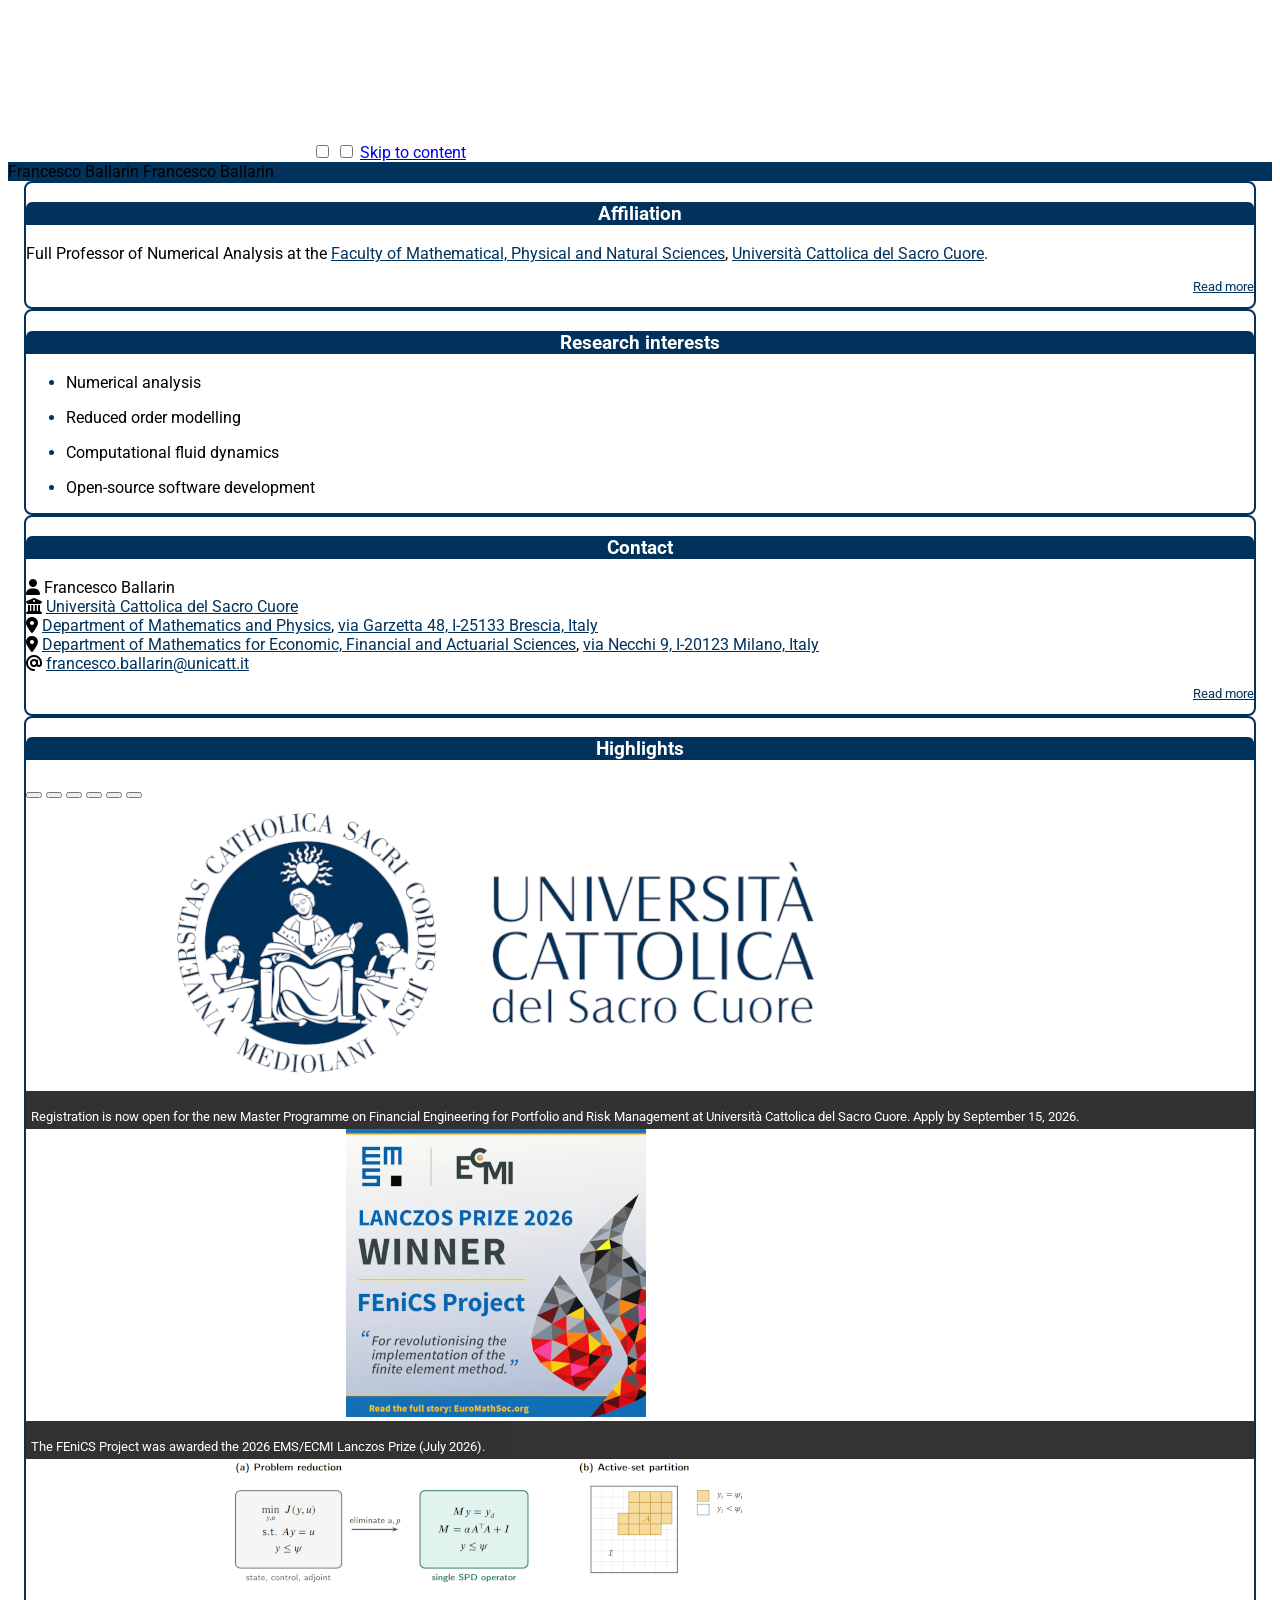
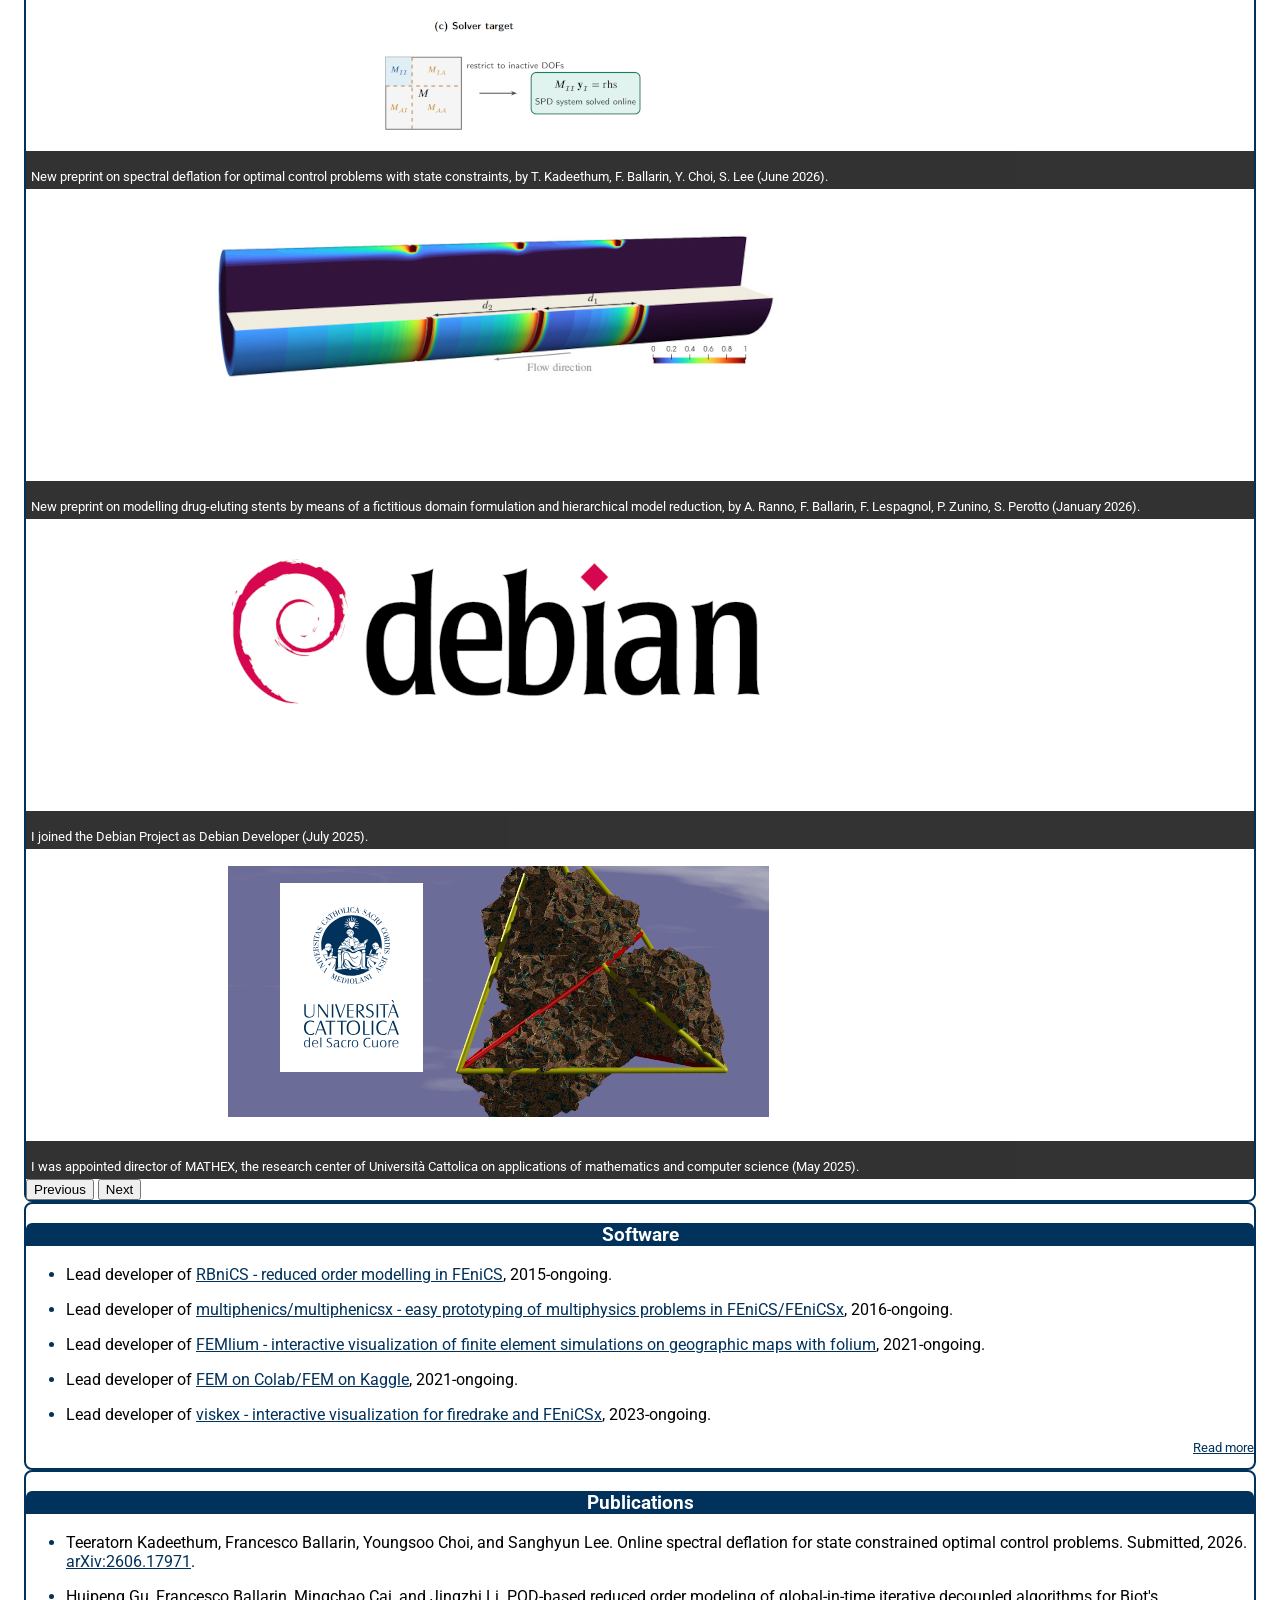
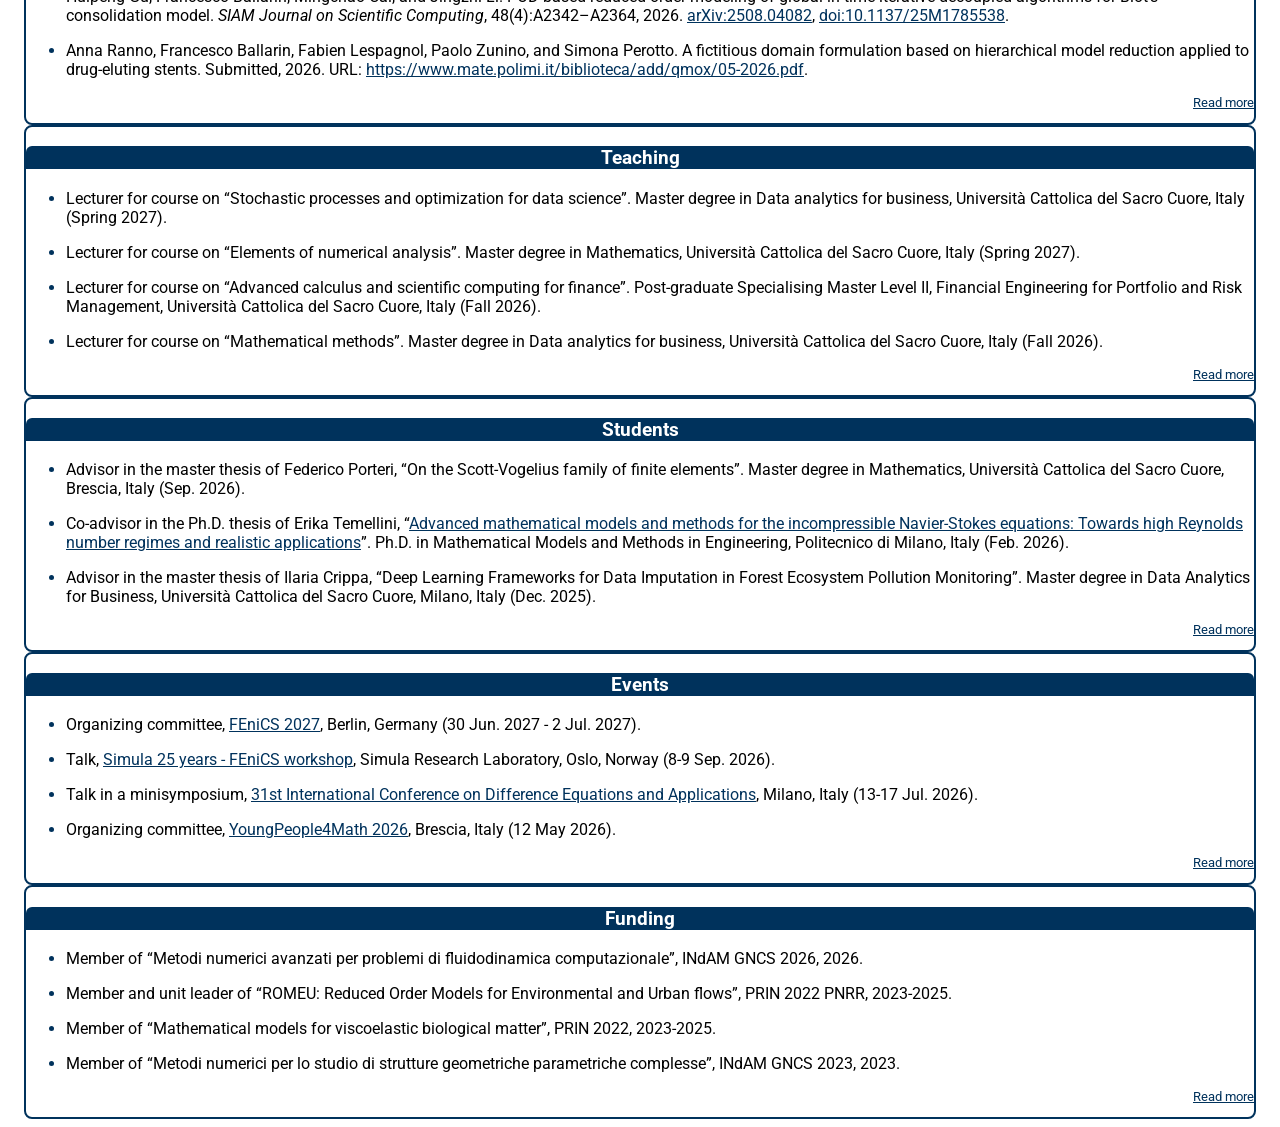
==== commit 1f5c5f99: "deploy: 6c499b6" ====
--- a/index.html
+++ b/index.html
@@ -526,10 +526,10 @@
 </div>
 <div class="sd-card-body docutils">
 <ul class="simple">
+<li><p class="sd-card-text">Organizing committee, <a class="reference external" href="https://fenicsproject.org/fenics-2027">FEniCS 2027</a>, Berlin, Germany (30 Jun. 2027 - 2 Jul. 2027).</p></li>
 <li><p class="sd-card-text">Talk, <a class="reference external" href="https://www.simula.no/about/events/simula-25-years-fenics-workshop">Simula 25 years - FEniCS workshop</a>, Simula Research Laboratory, Oslo, Norway (8-9 Sep. 2026).</p></li>
 <li><p class="sd-card-text">Talk in a minisymposium, <a class="reference external" href="https://icdea2026.sciencesconf.org/">31st International Conference on Difference Equations and Applications</a>, Milano, Italy (13-17 Jul. 2026).</p></li>
 <li><p class="sd-card-text">Organizing committee, <a class="reference external" href="https://sites.google.com/unibs.it/semmat/youngpeople4math2026">YoungPeople4Math 2026</a>, Brescia, Italy (12 May 2026).</p></li>
-<li><p class="sd-card-text">Organizing committee, <a class="reference external" href="https://fenicsproject.org/fenics-2025">FEniCS 2025</a>, Groningen, The Netherlands (18-20 Jun. 2025).</p></li>
 </ul>
 </div>
 <div class="sd-card-footer docutils">
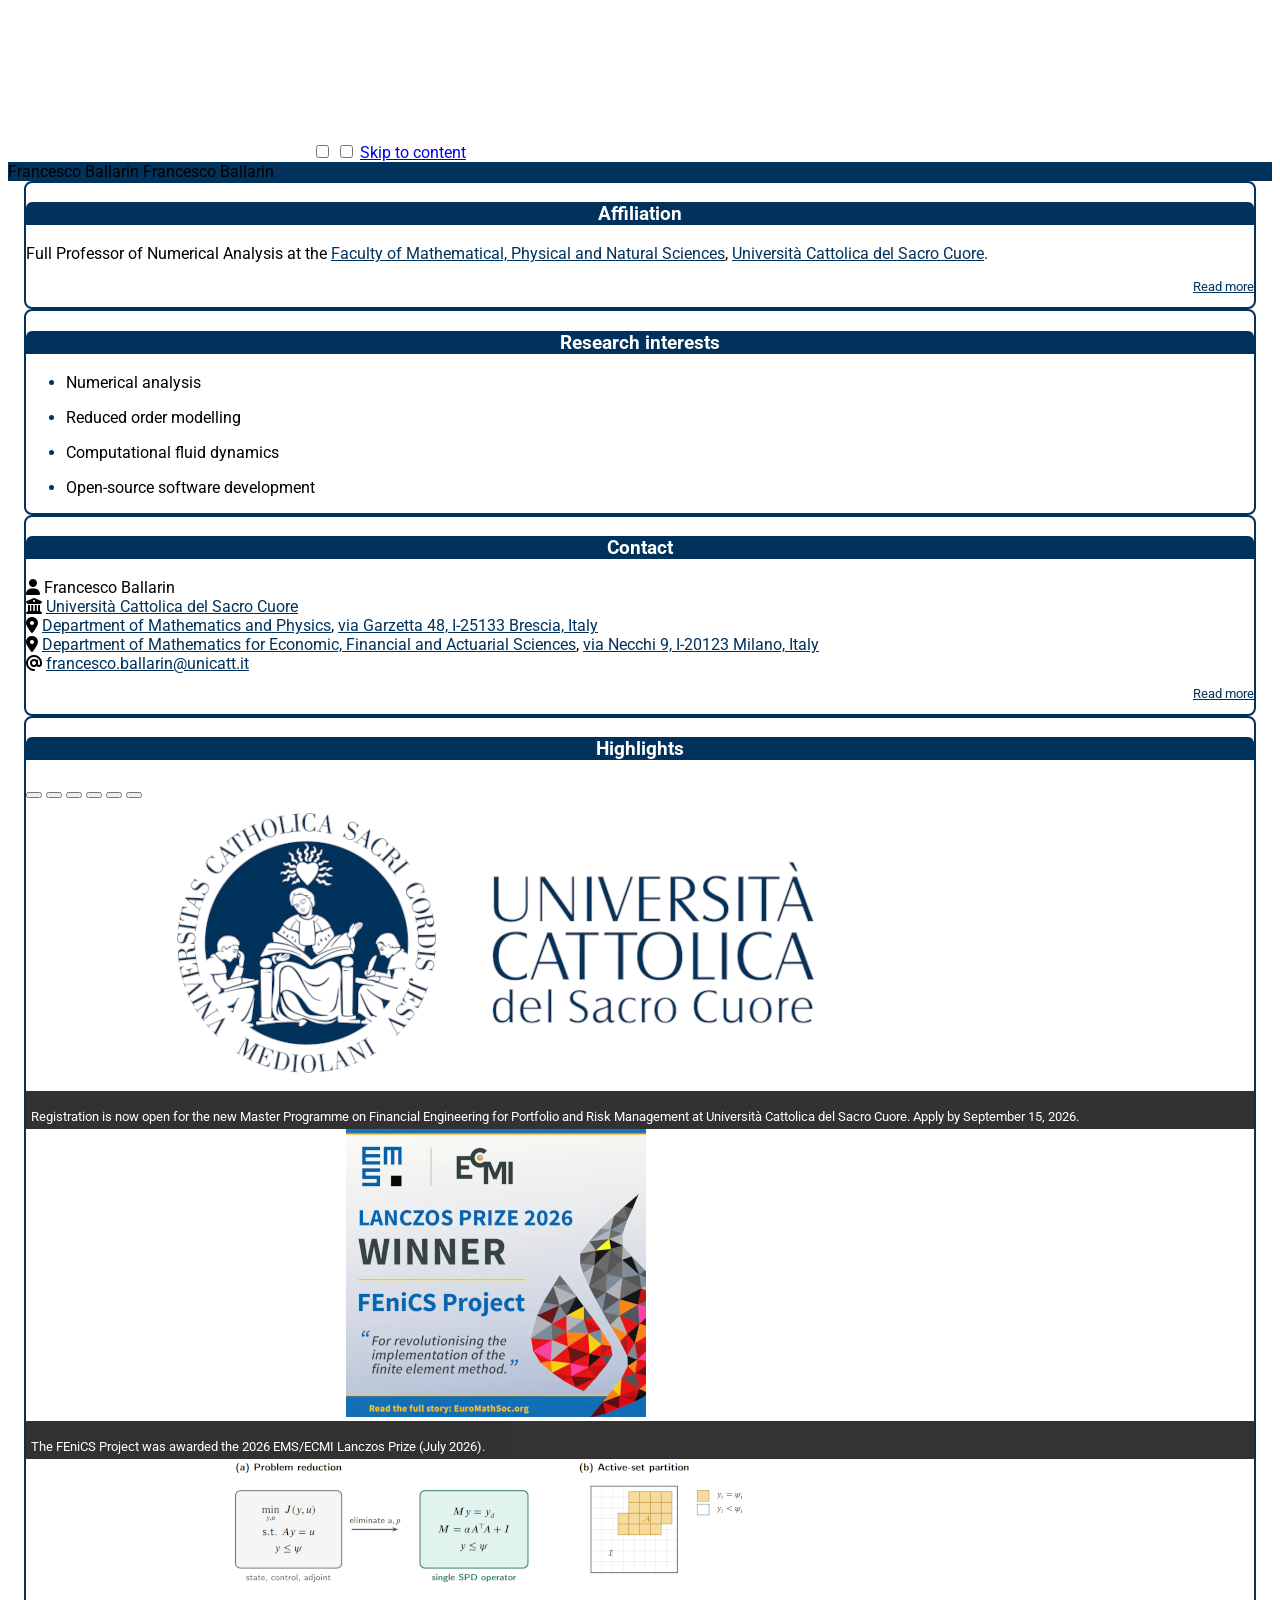
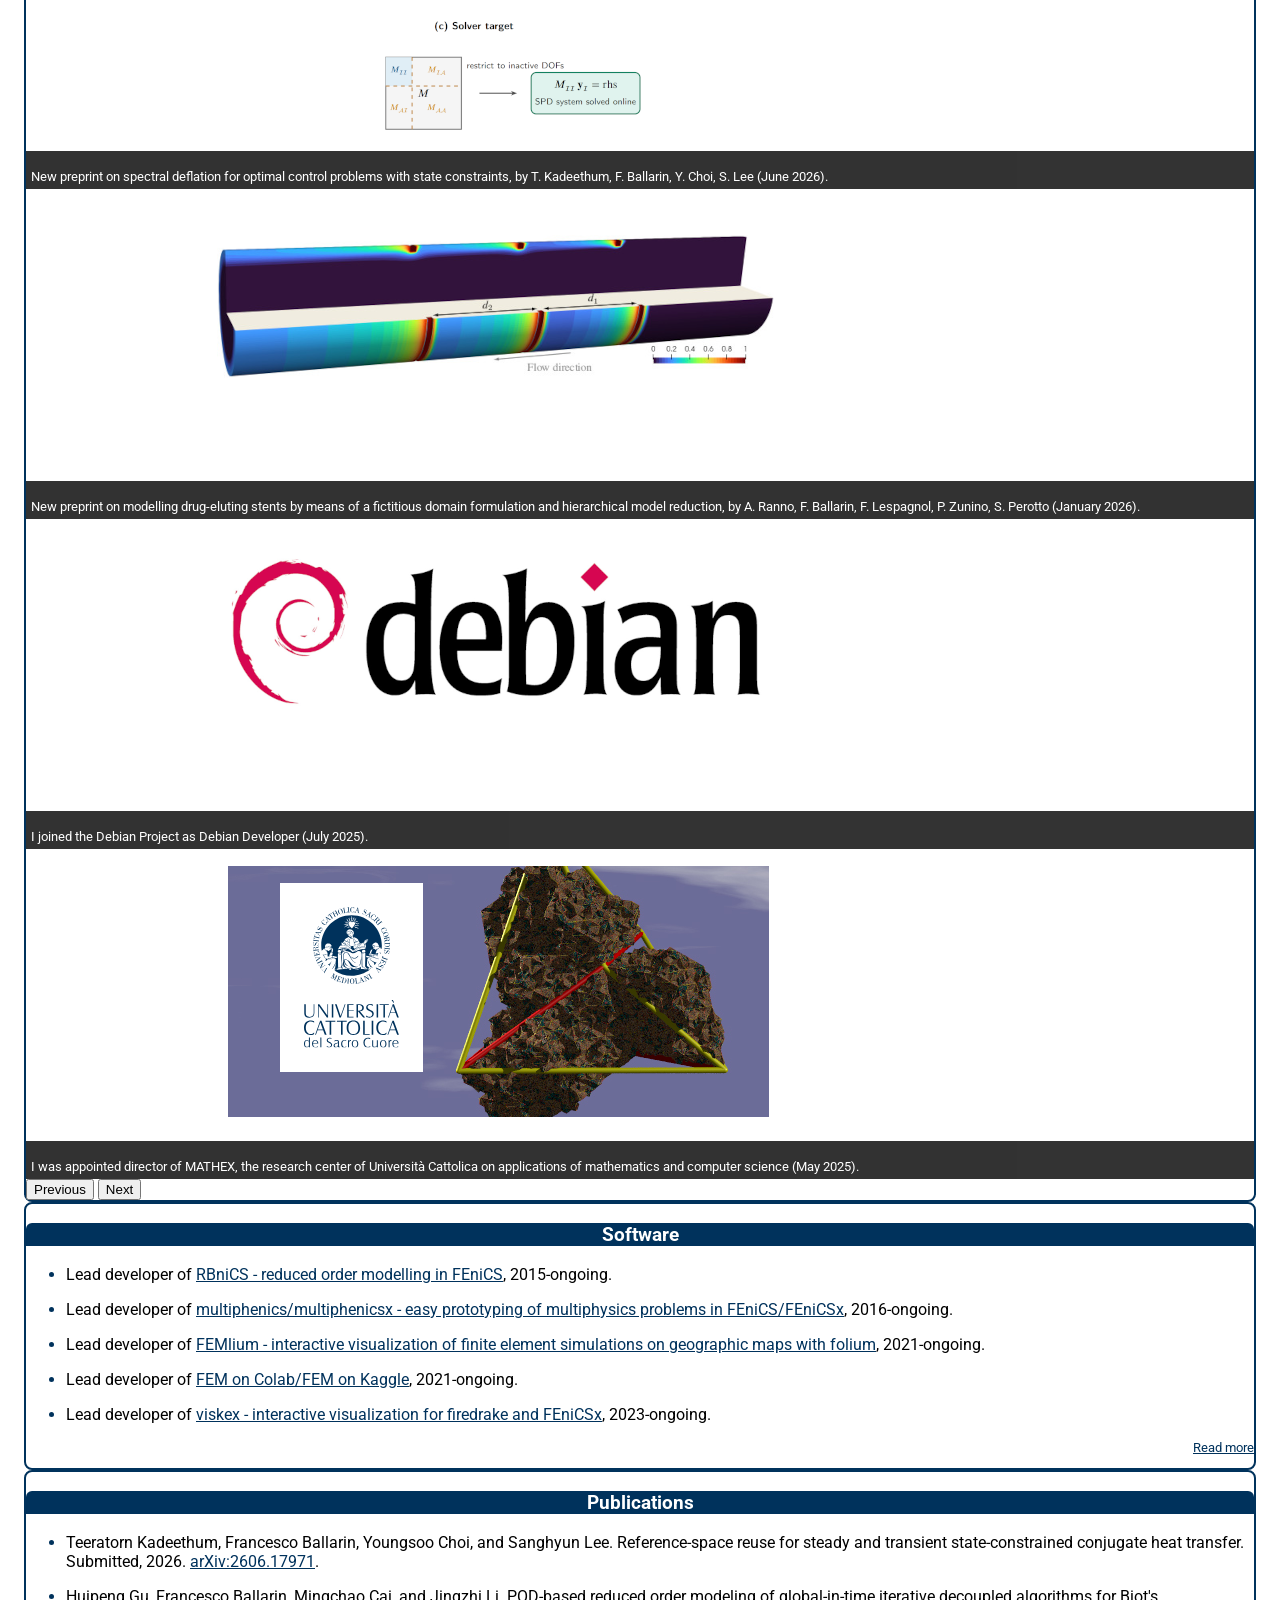
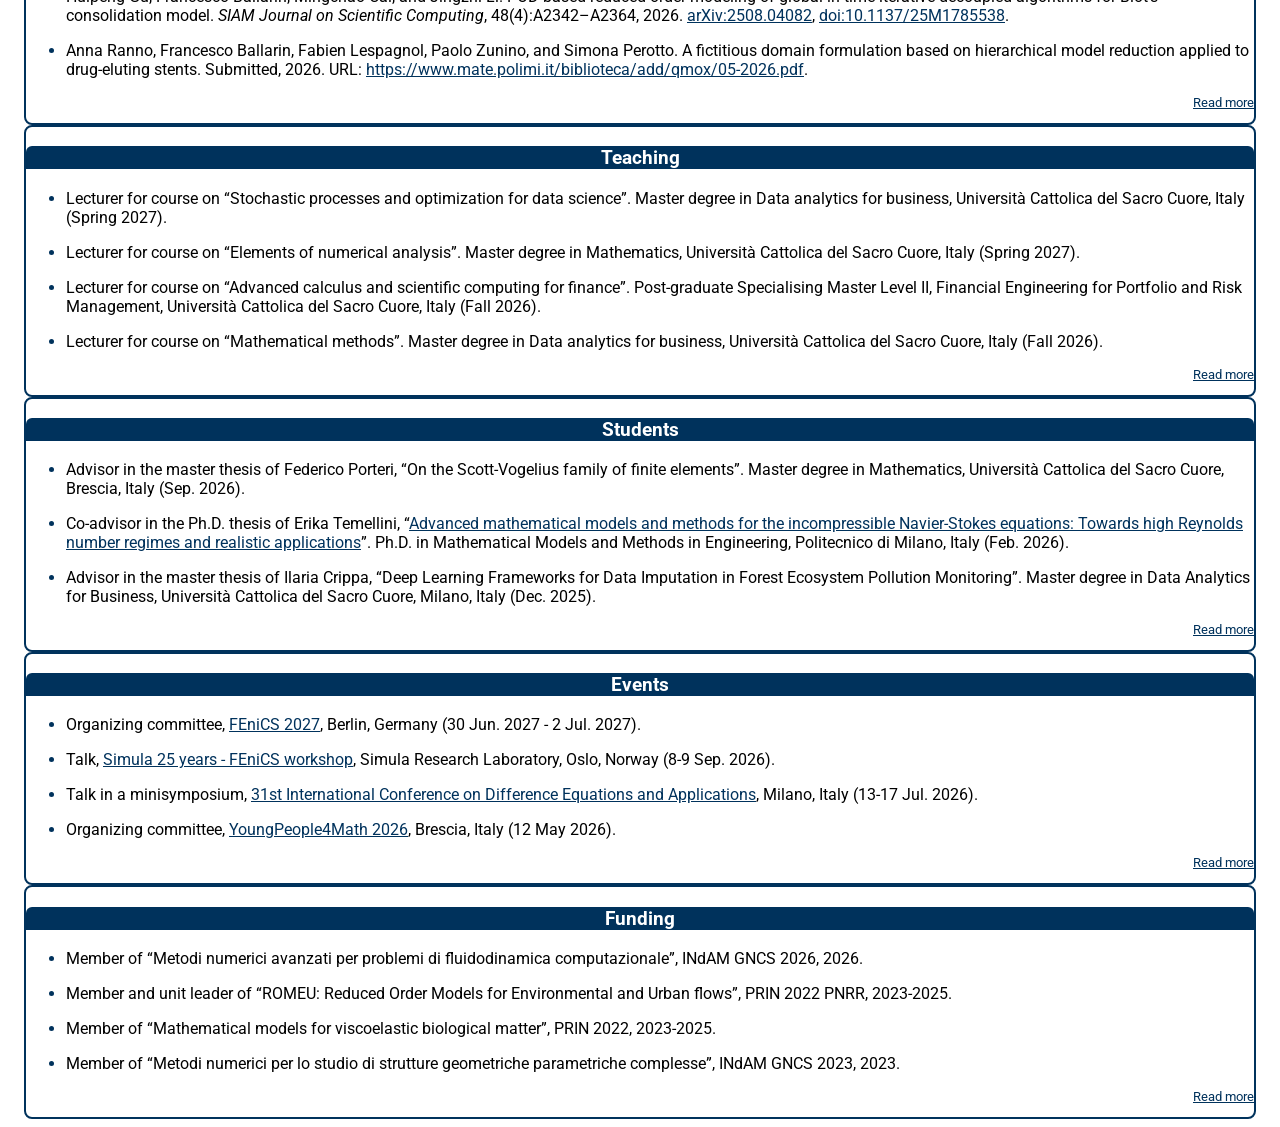
==== commit b721d7de: "deploy: 46bbd19" ====
--- a/index.html
+++ b/index.html
@@ -465,7 +465,7 @@
 <div class="sd-card-body docutils">
 <div class="docutils container" id="id2">
 <ul class="simple">
-<li id="id3"><p>Teeratorn Kadeethum, Francesco Ballarin, Youngsoo Choi, and Sanghyun Lee. Online spectral deflation for state constrained optimal control problems. Submitted, 2026. <a class="reference external" href="https://arxiv.org/abs/2606.17971">arXiv:2606.17971</a>.</p></li>
+<li id="id3"><p>Teeratorn Kadeethum, Francesco Ballarin, Youngsoo Choi, and Sanghyun Lee. Reference-space reuse for steady and transient state-constrained conjugate heat transfer. Submitted, 2026. <a class="reference external" href="https://arxiv.org/abs/2606.17971">arXiv:2606.17971</a>.</p></li>
 <li id="id6"><p>Huipeng Gu, Francesco Ballarin, Mingchao Cai, and Jingzhi Li. POD-based reduced order modeling of global-in-time iterative decoupled algorithms for Biot's consolidation model. <em>SIAM Journal on Scientific Computing</em>, 48(4):A2342–A2364, 2026. <a class="reference external" href="https://arxiv.org/abs/2508.04082">arXiv:2508.04082</a>, <a class="reference external" href="https://doi.org/10.1137/25M1785538">doi:10.1137/25M1785538</a>.</p></li>
 <li id="id4"><p>Anna Ranno, Francesco Ballarin, Fabien Lespagnol, Paolo Zunino, and Simona Perotto. A fictitious domain formulation based on hierarchical model reduction applied to drug-eluting stents. Submitted, 2026. URL: <a class="reference external" href="https://www.mate.polimi.it/biblioteca/add/qmox/05-2026.pdf">https://www.mate.polimi.it/biblioteca/add/qmox/05-2026.pdf</a>.</p></li>
 </ul>
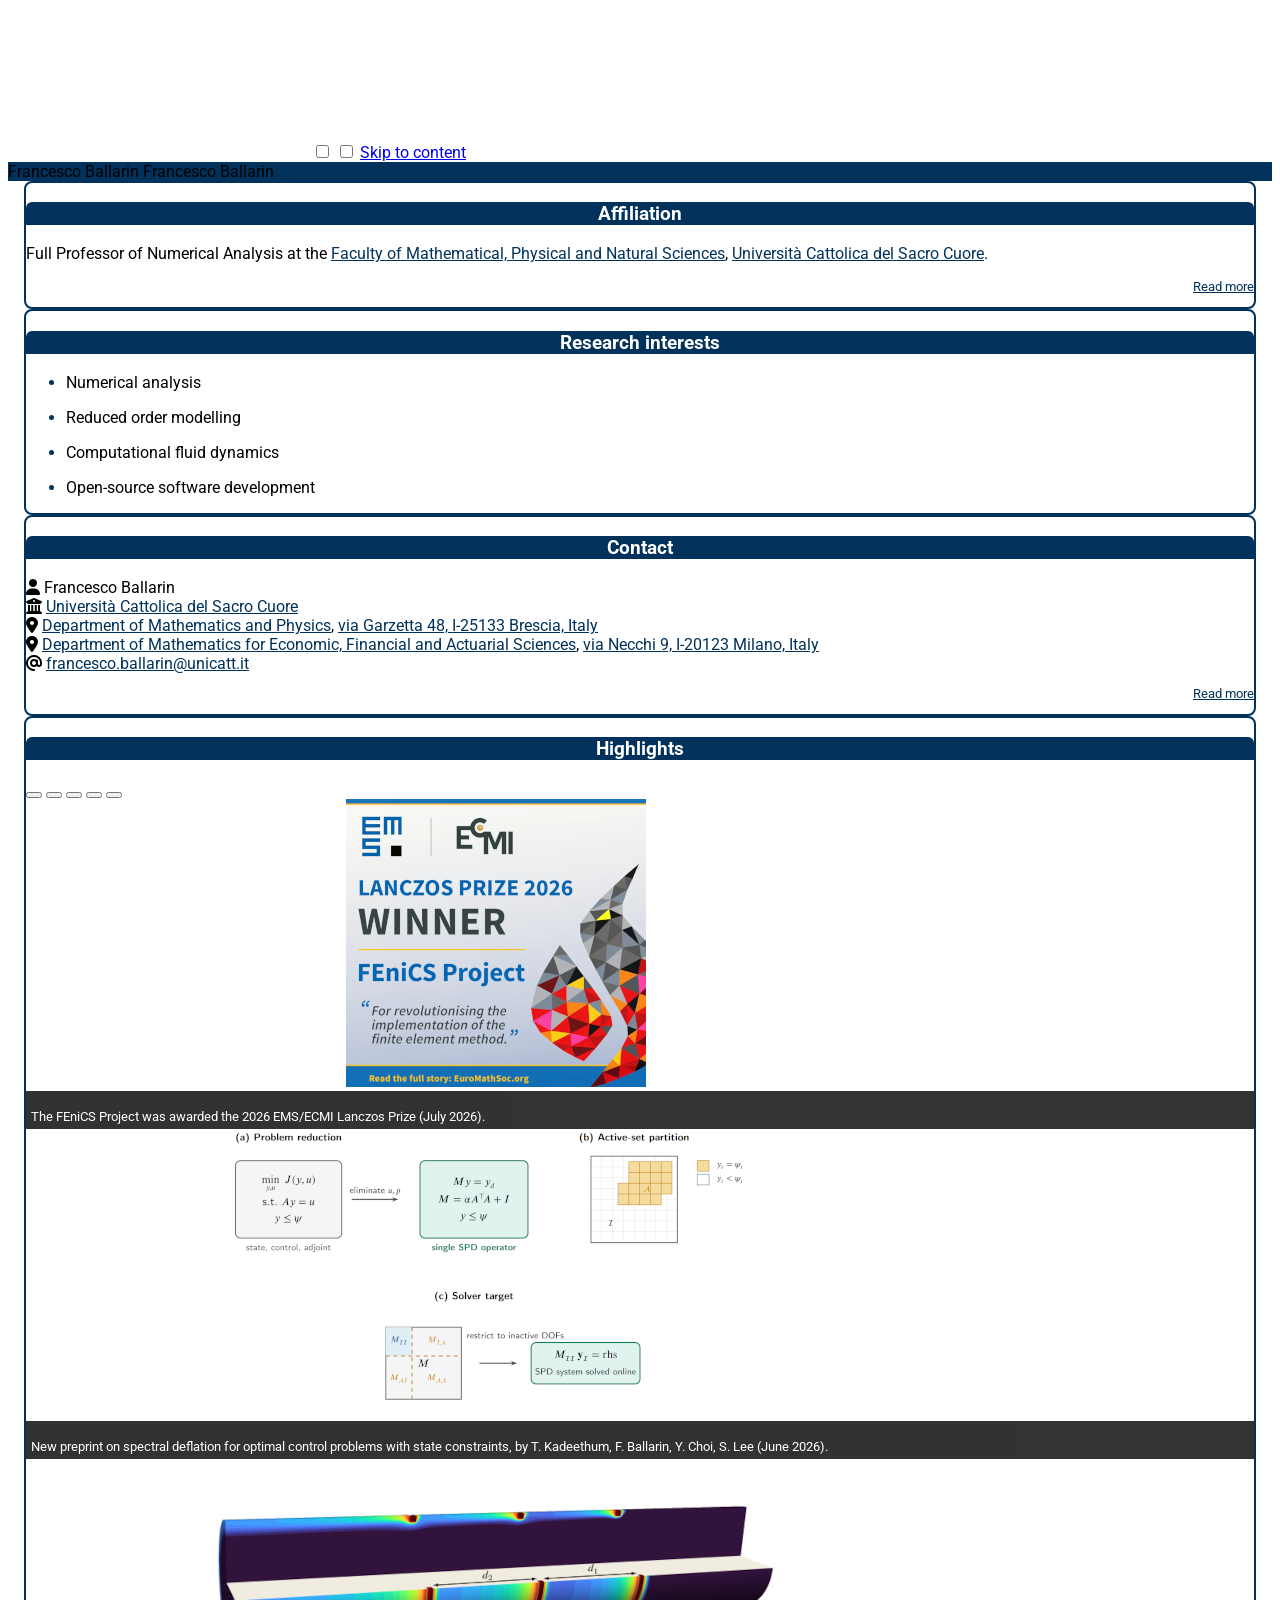
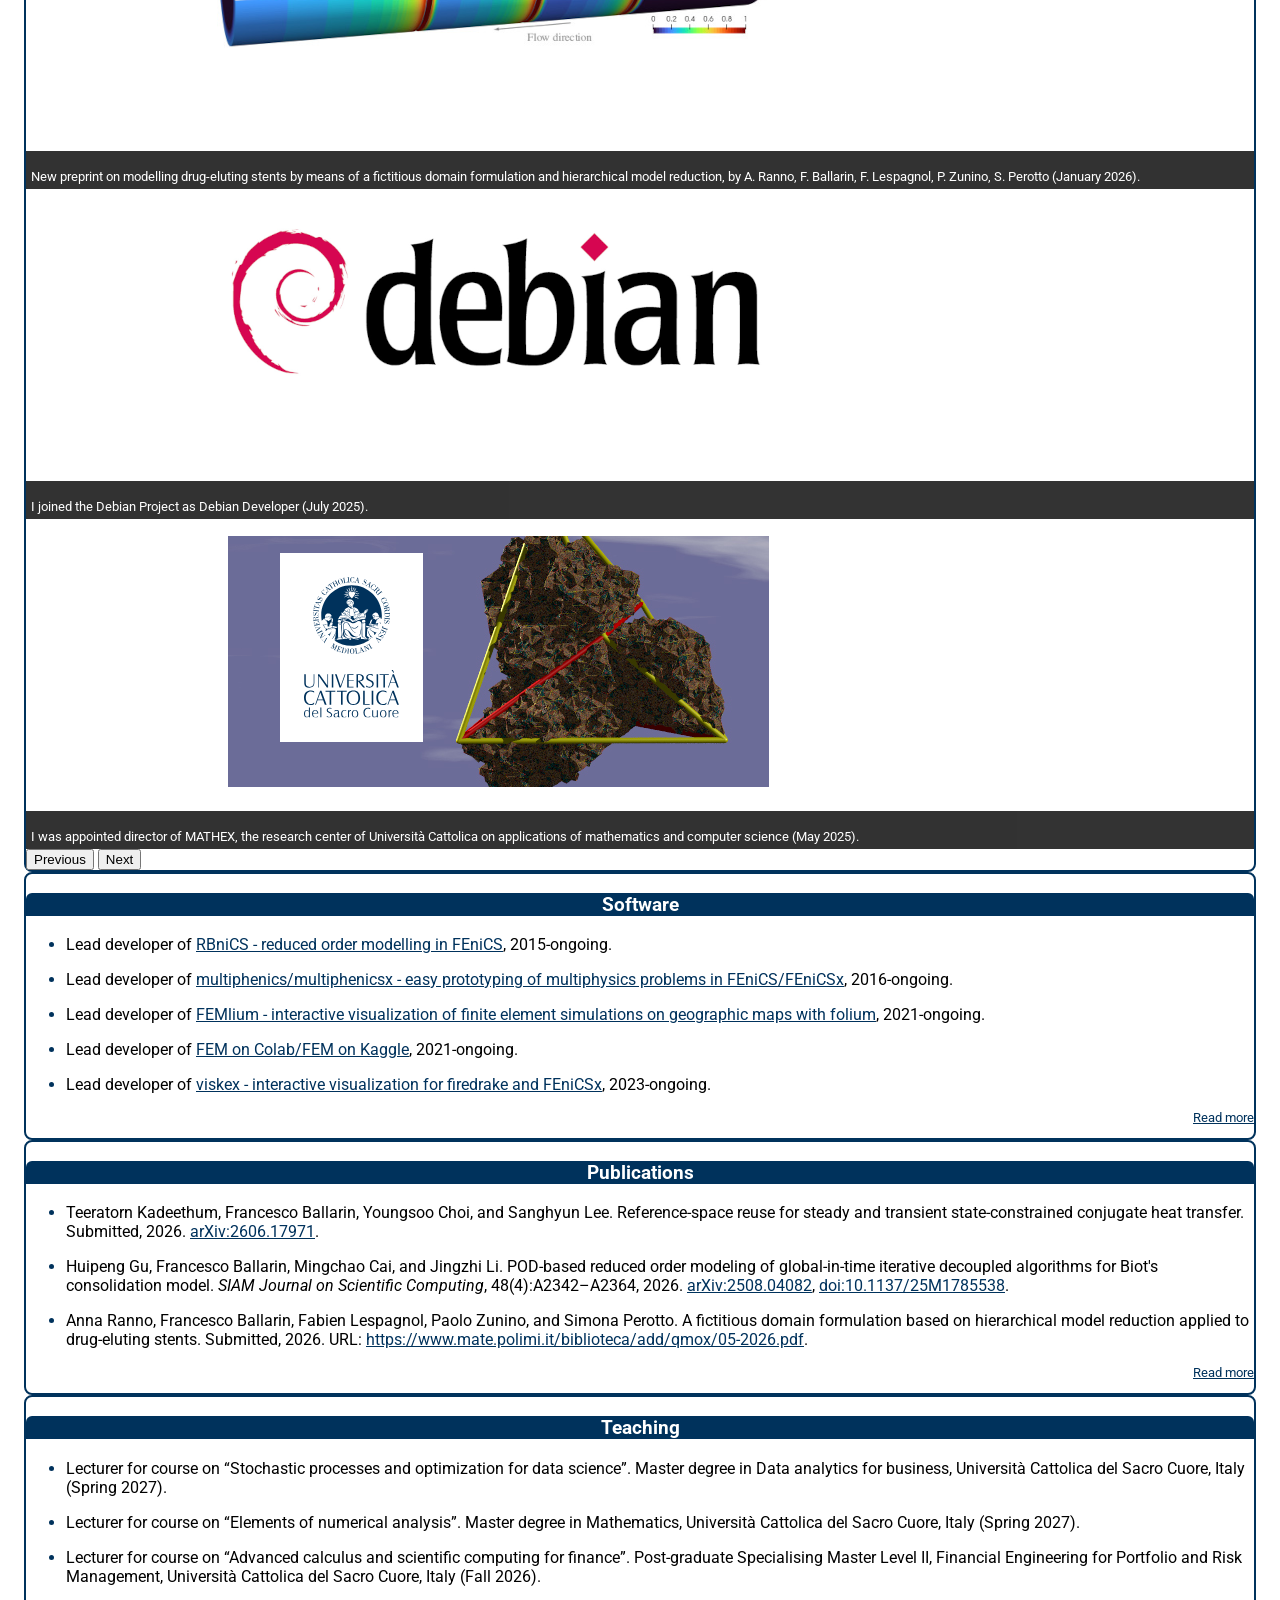
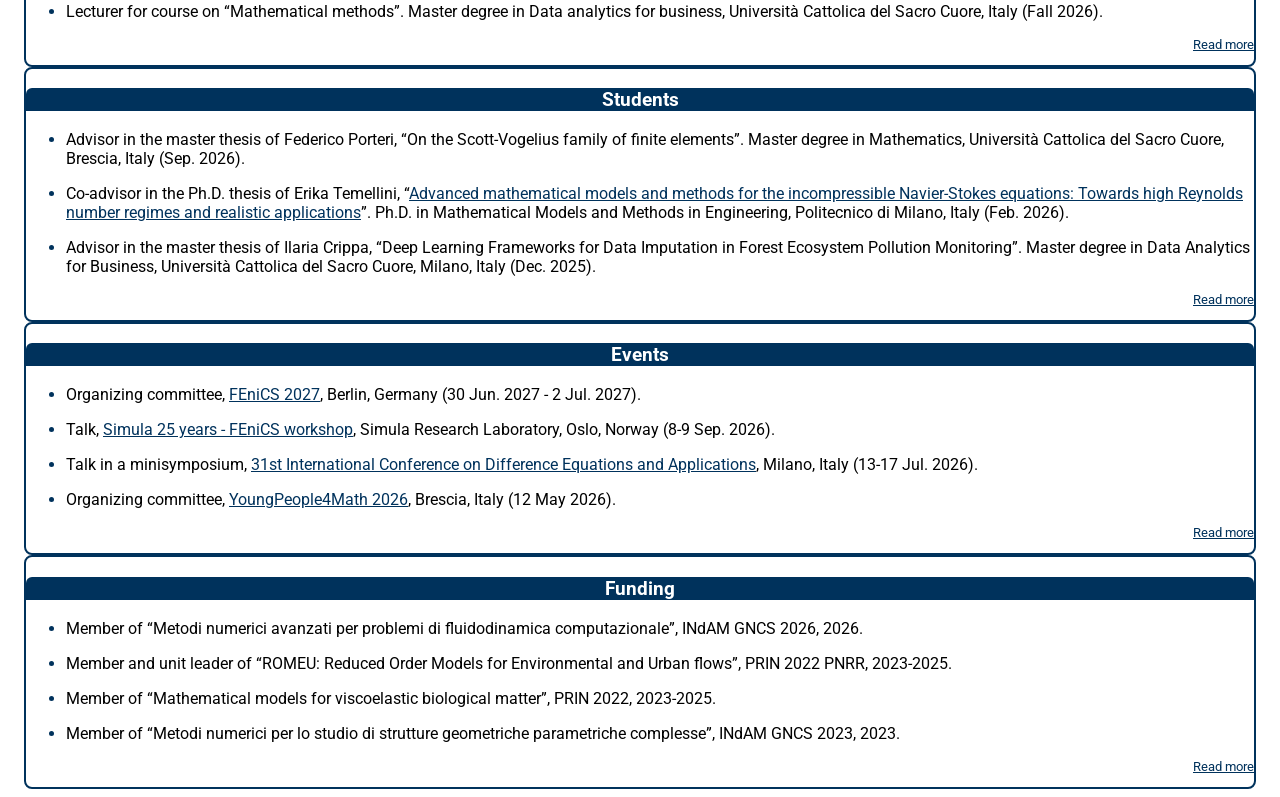
==== commit 295ecb44: "deploy: d907fb9" ====
--- a/index.html
+++ b/index.html
@@ -373,18 +373,9 @@
 <button aria-label="Slide 3" data-bs-slide-to="2" data-bs-target="#carousel-0" type="button"></button>
 <button aria-label="Slide 4" data-bs-slide-to="3" data-bs-target="#carousel-0" type="button"></button>
 <button aria-label="Slide 5" data-bs-slide-to="4" data-bs-target="#carousel-0" type="button"></button>
-<button aria-label="Slide 6" data-bs-slide-to="5" data-bs-target="#carousel-0" type="button"></button>
 </div>
 <div class="scbs-carousel-inner">
 <div class="scbs-carousel-item scbs-active">
-<img alt="_images/unicatt-slider.png" class="scbs-d-block scbs-w-100" src="_images/unicatt-slider.png"/>
-<div class="scbs-carousel-caption scbs-d-block">
-<p>
-<a href="https://www.unicatt.it/corsi/master-universitari/milano/Financial-Engineering-for-Portfolio-and-Risk-Management.html" target="_blank">Registration is now open for the new Master Programme on Financial Engineering for Portfolio and Risk Management at Università Cattolica del Sacro Cuore. Apply by September 15, 2026.</a>
-</p>
-</div>
-</div>
-<div class="scbs-carousel-item">
 <img alt="_images/fenics-slider.png" class="scbs-d-block scbs-w-100" src="_images/fenics-slider.png"/>
 <div class="scbs-carousel-caption scbs-d-block">
 <p>
@@ -593,7 +584,7 @@
               
           </div>
             Created using
-            <a href="http://www.sphinx-doc.org/">Sphinx</a> 9.1.0.
+            <a href="http://www.sphinx-doc.org/">Sphinx</a> 9.2.0.
              and
             <a href="https://github.com/bashtage/sphinx-material/">Material for
               Sphinx</a>
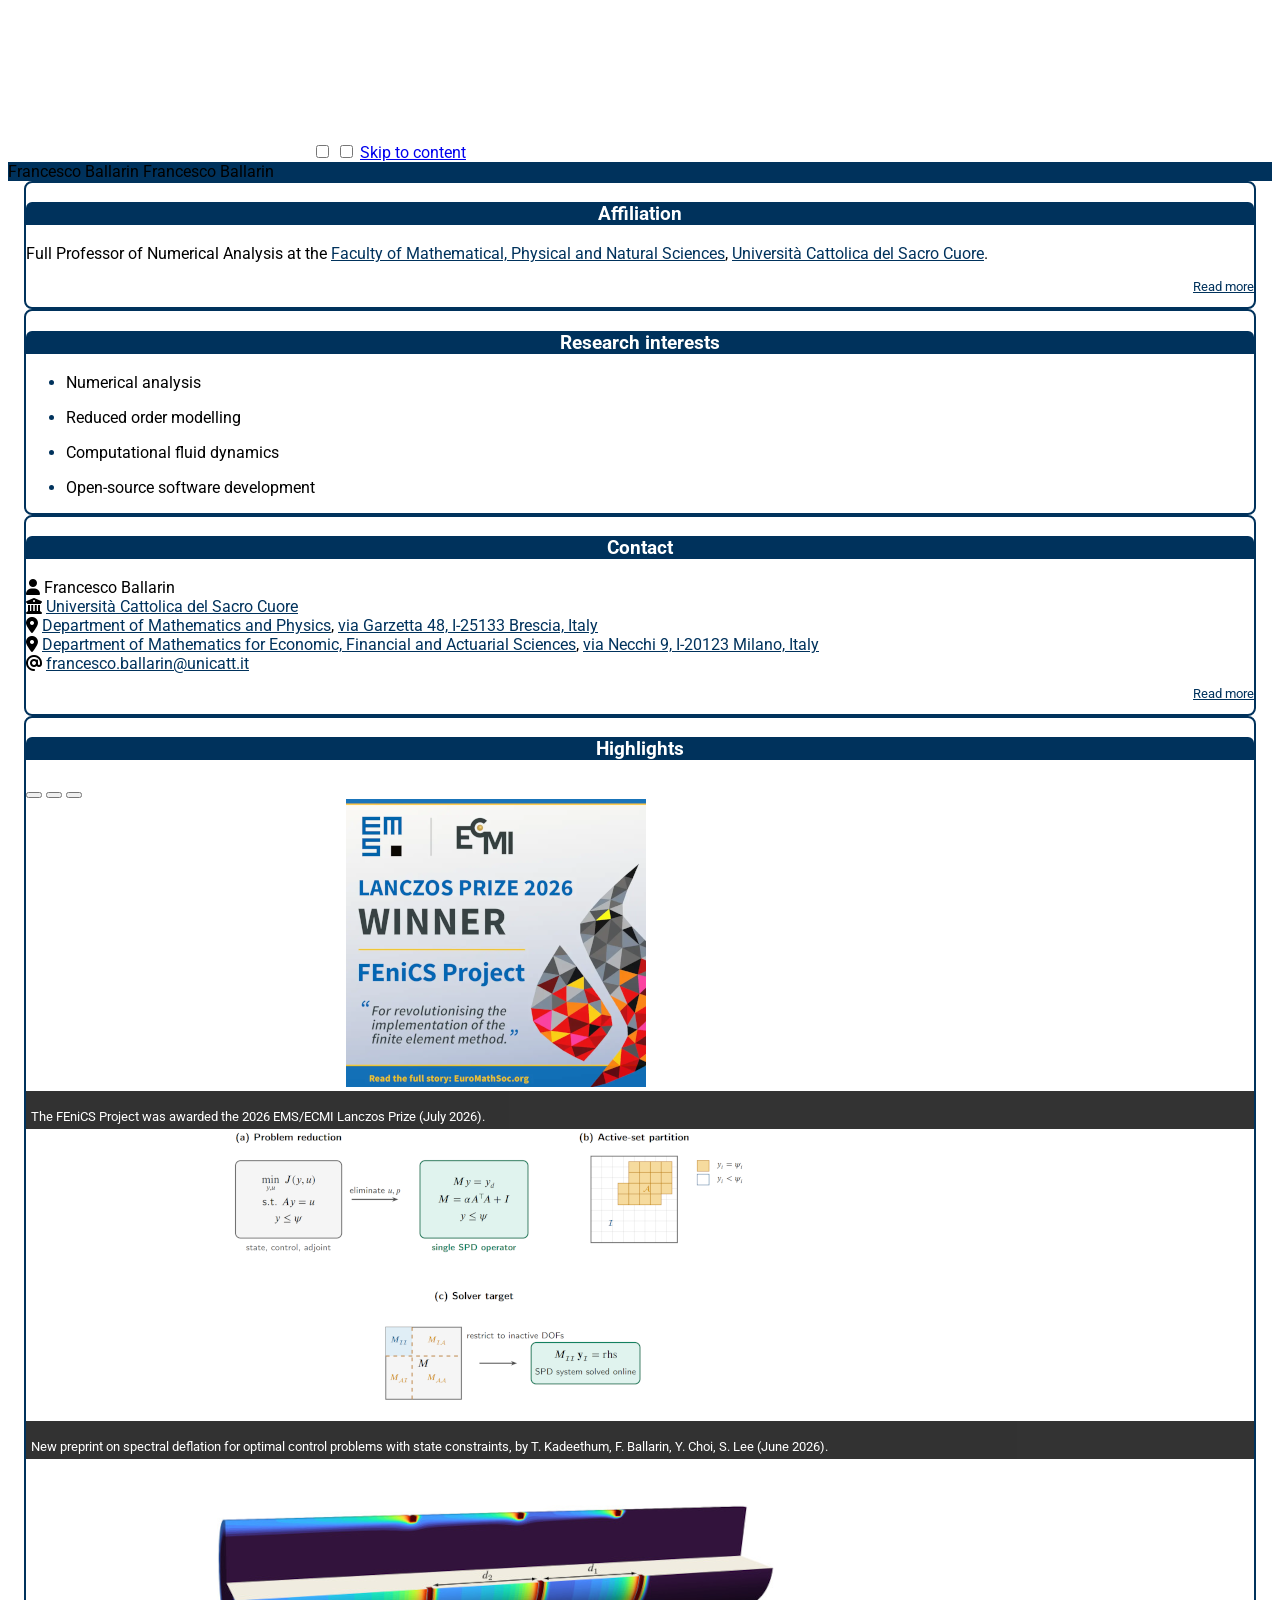
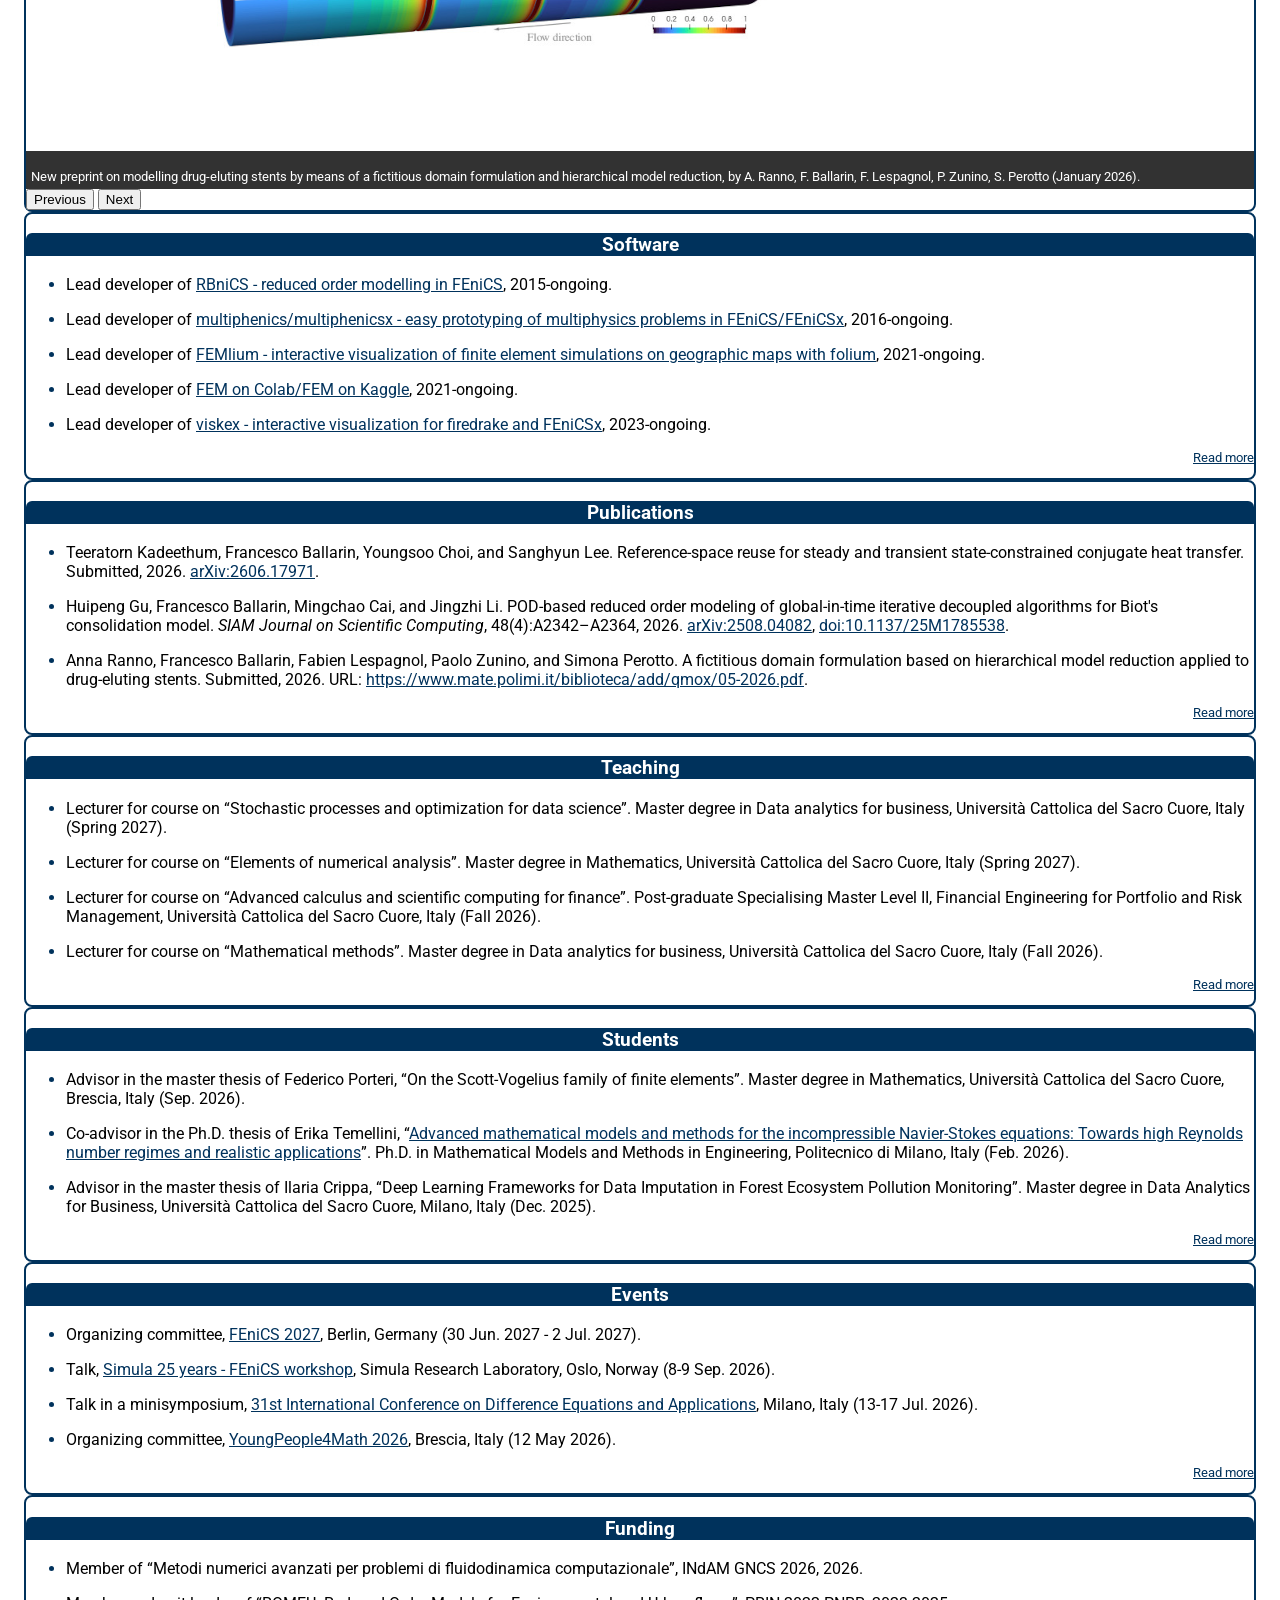
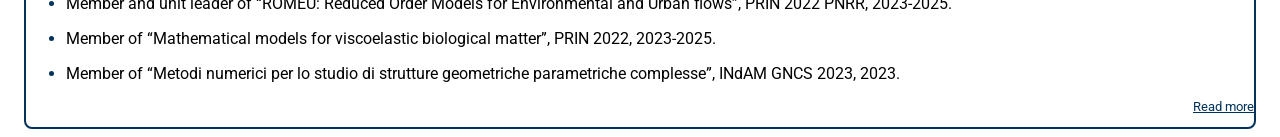
==== commit 5fe06dbe: "deploy: 9d0b7a9" ====
--- a/index.html
+++ b/index.html
@@ -371,8 +371,6 @@
 <button aria-current="true" aria-label="Slide 1" class="scbs-active" data-bs-slide-to="0" data-bs-target="#carousel-0" type="button"></button>
 <button aria-label="Slide 2" data-bs-slide-to="1" data-bs-target="#carousel-0" type="button"></button>
 <button aria-label="Slide 3" data-bs-slide-to="2" data-bs-target="#carousel-0" type="button"></button>
-<button aria-label="Slide 4" data-bs-slide-to="3" data-bs-target="#carousel-0" type="button"></button>
-<button aria-label="Slide 5" data-bs-slide-to="4" data-bs-target="#carousel-0" type="button"></button>
 </div>
 <div class="scbs-carousel-inner">
 <div class="scbs-carousel-item scbs-active">
@@ -387,7 +385,7 @@
 <img alt="_images/spectral-deflation-slider.png" class="scbs-d-block scbs-w-100" src="_images/spectral-deflation-slider.png"/>
 <div class="scbs-carousel-caption scbs-d-block">
 <p>
-<a href="https://arxiv.org/abs/2508.04082" target="_blank">New preprint on spectral deflation for optimal control problems with state constraints, by T. Kadeethum, F. Ballarin, Y. Choi, S. Lee (June 2026).</a>
+<a href="https://arxiv.org/abs/2606.17971" target="_blank">New preprint on spectral deflation for optimal control problems with state constraints, by T. Kadeethum, F. Ballarin, Y. Choi, S. Lee (June 2026).</a>
 </p>
 </div>
 </div>
@@ -396,22 +394,6 @@
 <div class="scbs-carousel-caption scbs-d-block">
 <p>
 <a href="https://www.mate.polimi.it/biblioteca/add/qmox/05-2026.pdf" target="_blank">New preprint on modelling drug-eluting stents by means of a fictitious domain formulation and hierarchical model reduction, by A. Ranno, F. Ballarin, F. Lespagnol, P. Zunino, S. Perotto (January 2026).</a>
-</p>
-</div>
-</div>
-<div class="scbs-carousel-item">
-<img alt="_images/debian-slider.png" class="scbs-d-block scbs-w-100" src="_images/debian-slider.png"/>
-<div class="scbs-carousel-caption scbs-d-block">
-<p>
-<a href="https://qa.debian.org/developer.php?login=francesco.ballarin@unicatt.it" target="_blank">I joined the Debian Project as Debian Developer (July 2025).</a>
-</p>
-</div>
-</div>
-<div class="scbs-carousel-item">
-<img alt="_images/mathex-slider.png" class="scbs-d-block scbs-w-100" src="_images/mathex-slider.png"/>
-<div class="scbs-carousel-caption scbs-d-block">
-<p>
-<a href="https://centridiricerca.unicatt.it/mathex" target="_blank">I was appointed director of MATHEX, the research center of Università Cattolica on applications of mathematics and computer science (May 2025).</a>
 </p>
 </div>
 </div>
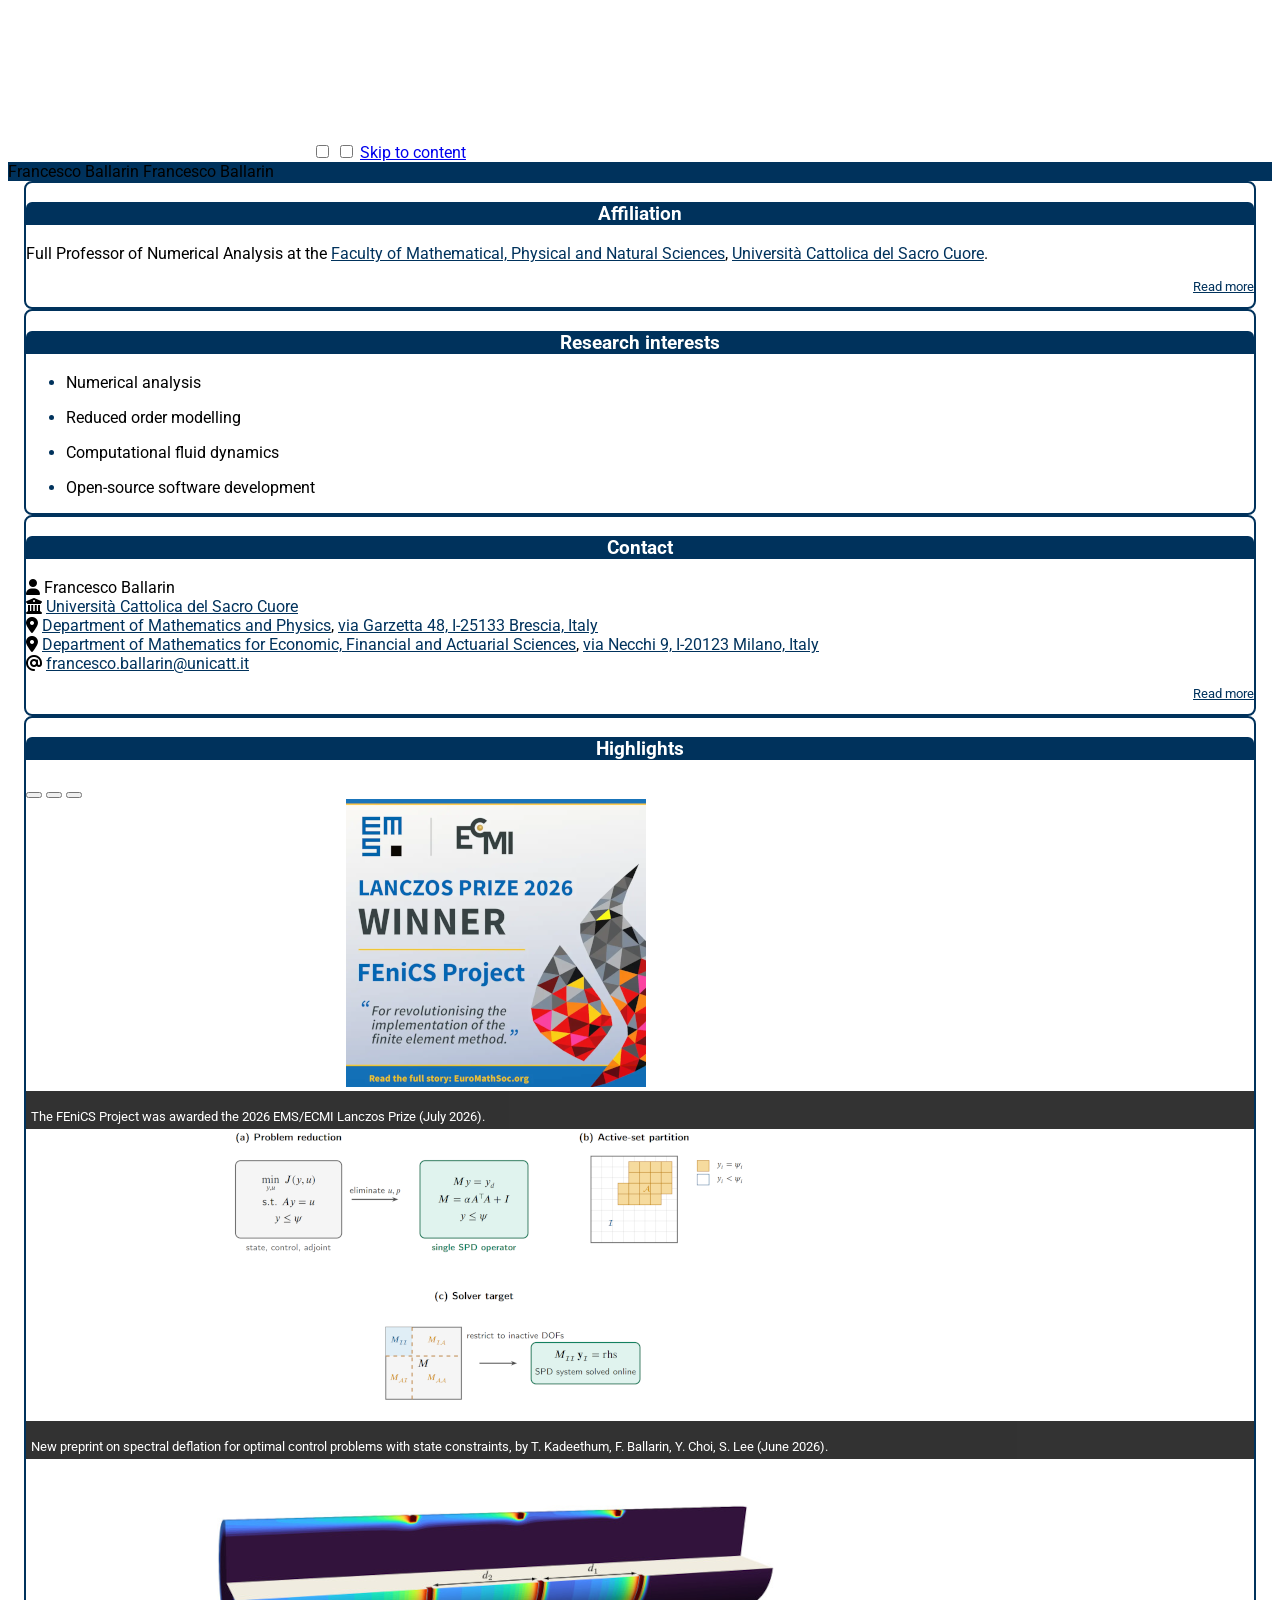
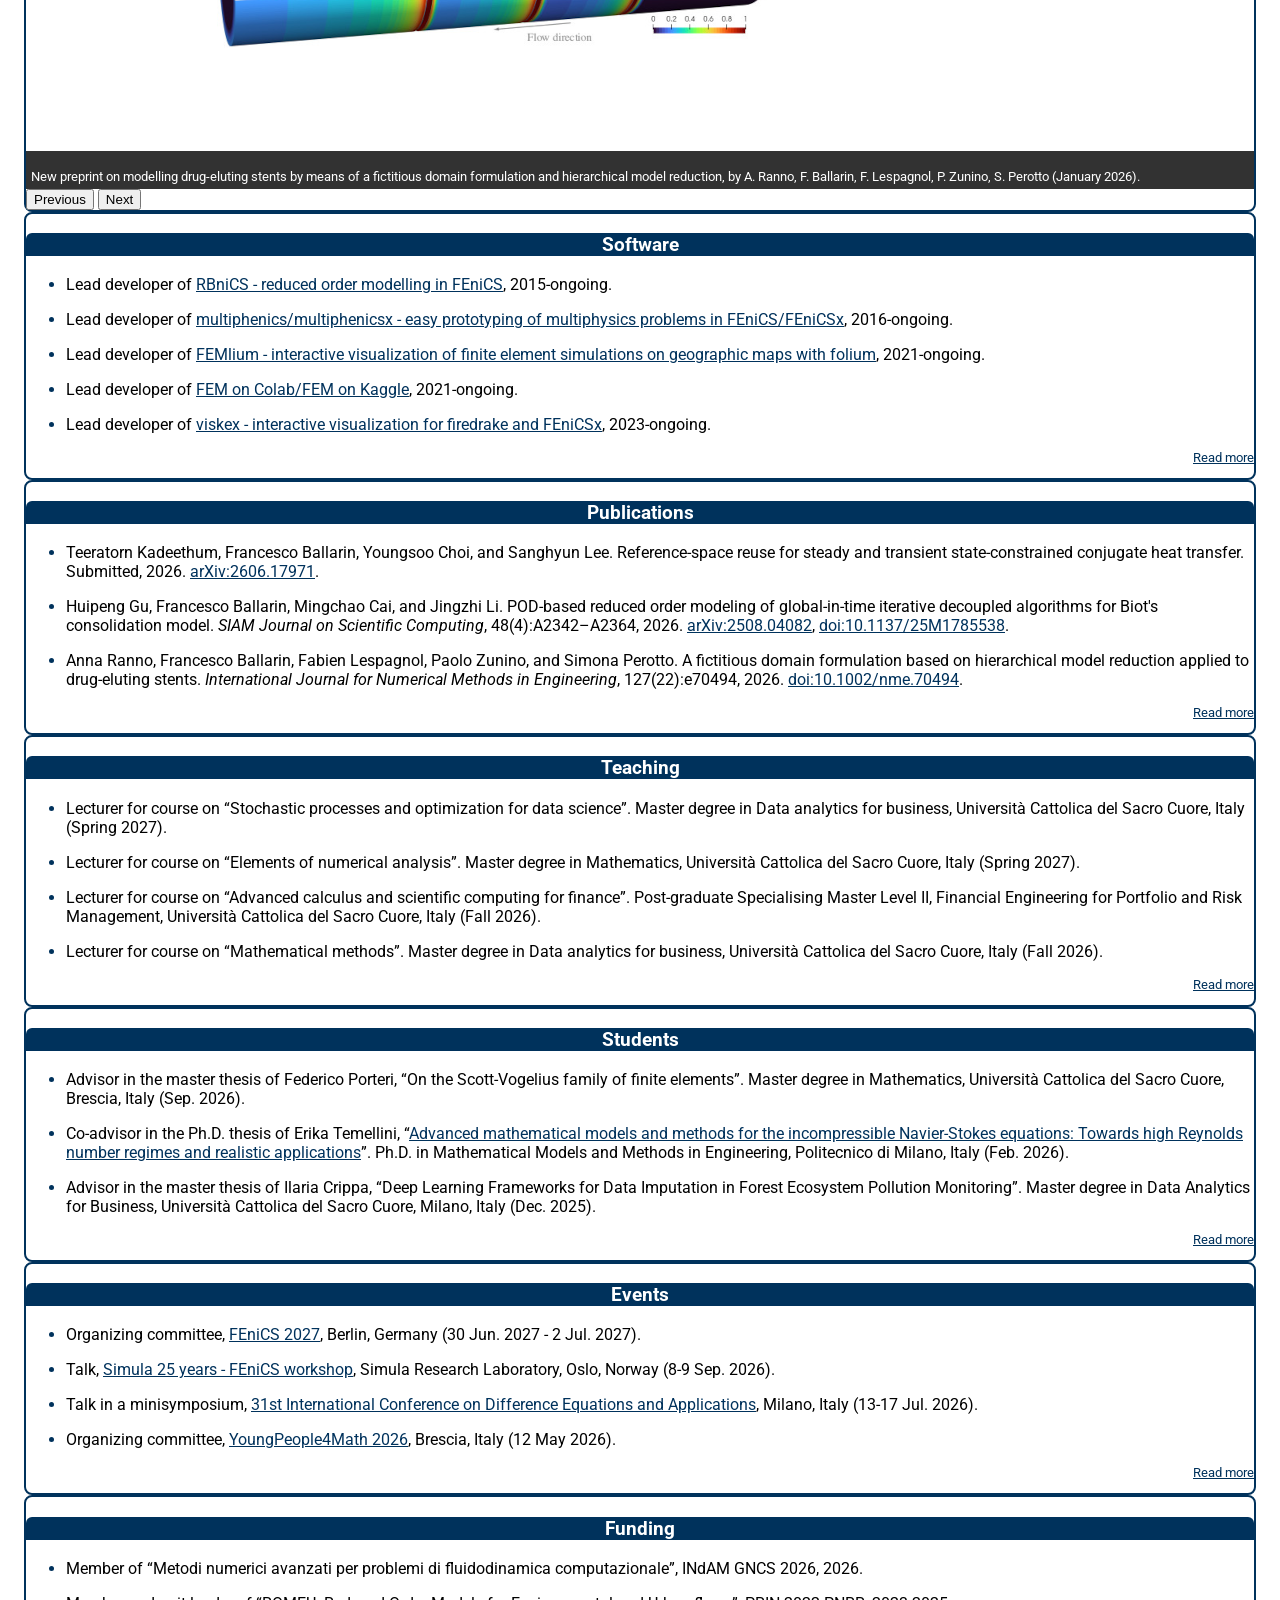
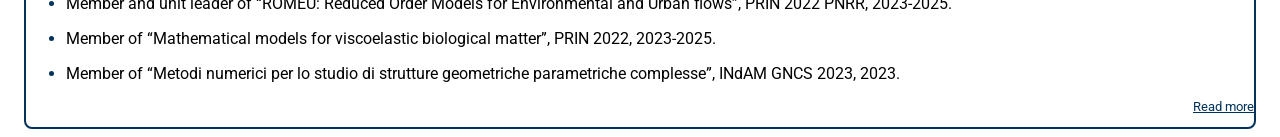
==== commit 7a2cb521: "deploy: 07ca28a" ====
--- a/index.html
+++ b/index.html
@@ -440,7 +440,7 @@
 <ul class="simple">
 <li id="id3"><p>Teeratorn Kadeethum, Francesco Ballarin, Youngsoo Choi, and Sanghyun Lee. Reference-space reuse for steady and transient state-constrained conjugate heat transfer. Submitted, 2026. <a class="reference external" href="https://arxiv.org/abs/2606.17971">arXiv:2606.17971</a>.</p></li>
 <li id="id6"><p>Huipeng Gu, Francesco Ballarin, Mingchao Cai, and Jingzhi Li. POD-based reduced order modeling of global-in-time iterative decoupled algorithms for Biot's consolidation model. <em>SIAM Journal on Scientific Computing</em>, 48(4):A2342–A2364, 2026. <a class="reference external" href="https://arxiv.org/abs/2508.04082">arXiv:2508.04082</a>, <a class="reference external" href="https://doi.org/10.1137/25M1785538">doi:10.1137/25M1785538</a>.</p></li>
-<li id="id4"><p>Anna Ranno, Francesco Ballarin, Fabien Lespagnol, Paolo Zunino, and Simona Perotto. A fictitious domain formulation based on hierarchical model reduction applied to drug-eluting stents. Submitted, 2026. URL: <a class="reference external" href="https://www.mate.polimi.it/biblioteca/add/qmox/05-2026.pdf">https://www.mate.polimi.it/biblioteca/add/qmox/05-2026.pdf</a>.</p></li>
+<li id="id4"><p>Anna Ranno, Francesco Ballarin, Fabien Lespagnol, Paolo Zunino, and Simona Perotto. A fictitious domain formulation based on hierarchical model reduction applied to drug-eluting stents. <em>International Journal for Numerical Methods in Engineering</em>, 127(22):e70494, 2026. <a class="reference external" href="https://doi.org/10.1002/nme.70494">doi:10.1002/nme.70494</a>.</p></li>
 </ul>
 </div>
 </div>
